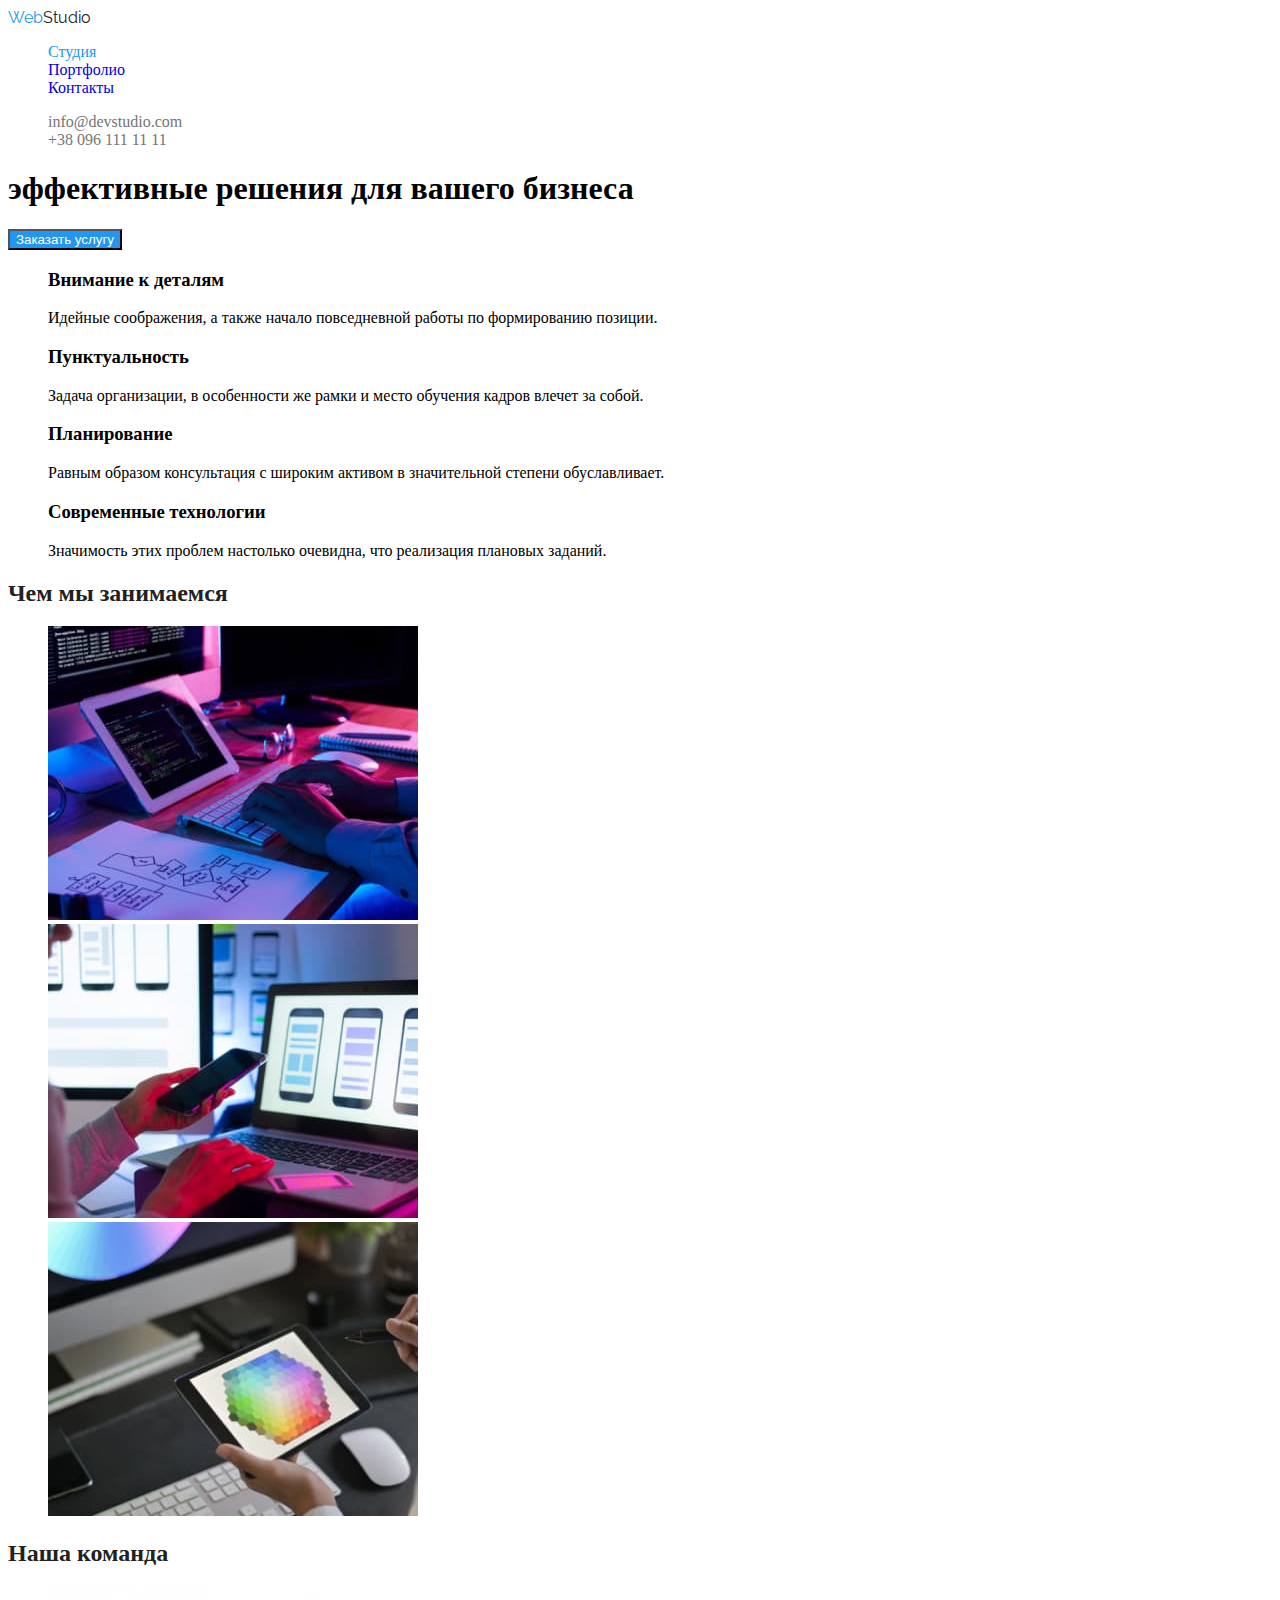
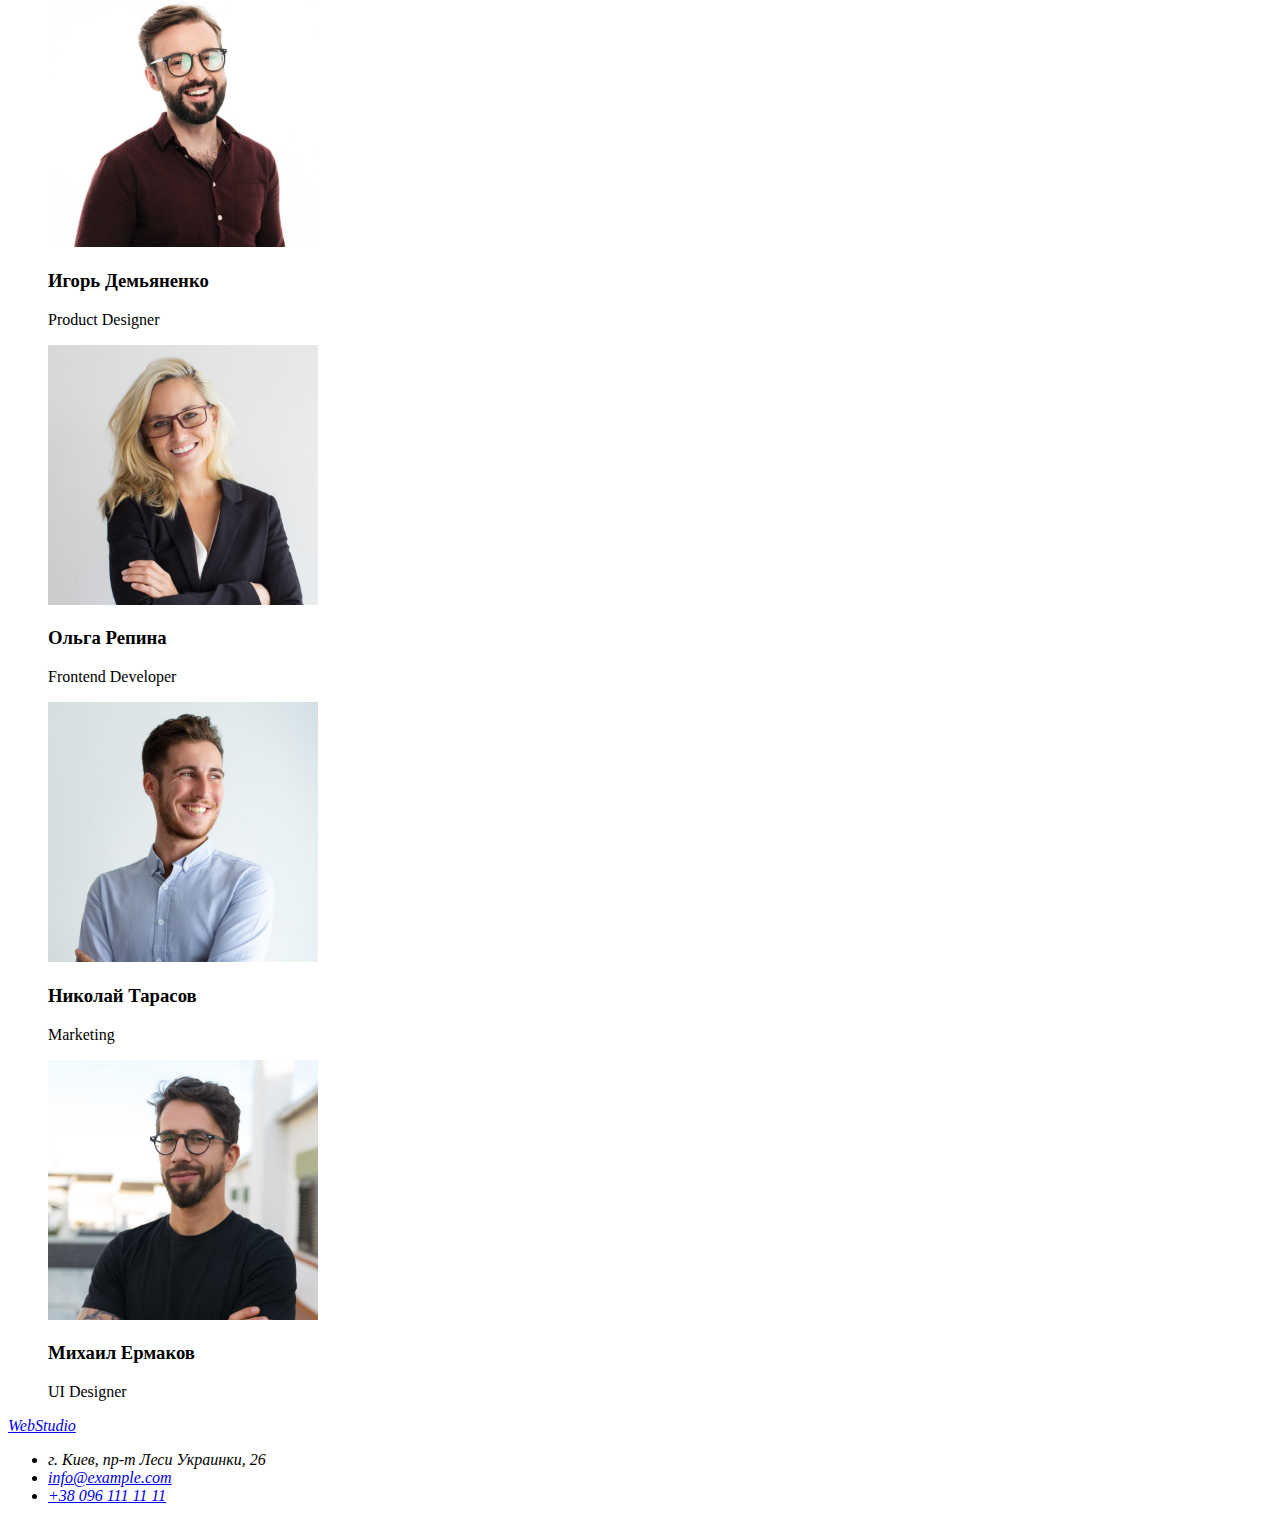
==== index.html @ d8d7676b "наполнение портфолио и css" ====
<!DOCTYPE html>
<html lang="ru">
    <head>
        <meta charset="UTF-8" />
        <meta http-equiv="X-UA-Compatible" content="IE=edge" />
        <meta name="viewport" content="width=device-width, initial-scale=1.0" />
        <title>Studio</title>
        <link rel="preconnect" href="https://fonts.googleapis.com" />
        <link rel="preconnect" href=https://fonts.gstatic.com" crossorigin>
        <link
            href="https://fonts.googleapis.com/css2?family=Raleway:wght@700&family=Roboto:wght@400;500;700;900&display=swap"
            rel="stylesheet"
        />
        <link rel="stylesheet" href="./css/styles.css" />
    </head>

    <body>
        <!-- Cltr+/(внизу возле Ю) -->
        <!-- Навигация -->
        <header class="page-header">
            <nav class="page-nav list">
                <a class="logo link" href="./index.html" lang="en"
                    >Web<span class="logo-studio link">Studio</span></a
                >
                <ul class="menu list">
                    <li class="menu-item">
                        <a class="menu-link link current" href="./index.html">Студия</a>
                    </li>
                    <li class="menu-item">
                        <a class="menu-link link" href="./portfolio.html">Портфолио</a>
                    </li>
                    <li class="menu-item">
                        <a class="menu-link link" href="./index.html">Контакты</a>
                    </li>
                </ul>
            </nav>

            <ul class="contact list">
                <li class="contact-item">
                    <a class="contact-link">info@devstudio.com</a>
                    <!-- href="meilto:info@devstudio.com" -->
                </li>
                <li>
                    <a class="contact-link">+38 096 111 11 11</a>
                    <!-- href="tel:+380961111111" -->
                </li>
            </ul>
        </header>

        <!-- Шапка сайта -->
        <main>
            <section class="description">
                <h1 class="description-title-header">эффективные решения для вашего бизнеса</h1>
                <button class="style-btm" type="button">Заказать услугу</button>
            </section>

            <!-- Особенности -->
            <section class="section">
                <h2 class="section-title-hidden">преимущества</h2>
                <ul class="visually list">
                    <li>
                        <h3 class="title">Внимание к деталям</h3>
                        <p>
                            Идейные соображения, а также начало повседневной работы по формированию
                            позиции.
                        </p>
                    </li>
                    <li>
                        <h3 class="title">Пунктуальность</h3>
                        <p>
                            Задача организации, в особенности же рамки и место обучения кадров
                            влечет за собой.
                        </p>
                    </li>
                    <li>
                        <h3 class="title">Планирование</h3>
                        <p>
                            Равным образом консультация с широким активом в значительной степени
                            обуславливает.
                        </p>
                    </li>
                    <li>
                        <h3 class="title">Современные технологии</h3>
                        <p>
                            Значимость этих проблем настолько очевидна, что реализация плановых
                            заданий.
                        </p>
                    </li>
                </ul>
            </section>
            <!-- Деятельность -->
            <section class="section">
                <h2 class="section-title">Чем мы занимаемся</h2>
                <ul class="activity list">
                    <li>
                        <img src="./images/job/box_1.jpg" alt="дело" width="370" height="294" />
                    </li>
                    <li>
                        <img src="./images/job/box_2.jpg" alt="дело" width="370" height="294" />
                    </li>
                    <li>
                        <img src="./images/job/box_3.jpg" alt="дело" width="370" height="294" />
                    </li>
                </ul>
            </section>
            <!-- Команда -->
            <section class="section">
                <h2 class="section-title">Наша команда</h2>
                <ul class="proficional list">
                    <li>
                        <img
                            src="./images/employees/1_Игорь_Демьяненко_Product_Designer.jpg"
                            alt="сотрудник"
                            width="270"
                            height="260"
                        />
                        <h3 class="title">Игорь Демьяненко</h3>
                        <p lang="en">Product Designer</p>
                    </li>
                    <li>
                        <img
                            src="./images/employees/2_Ольга_Репина_Frontend_Developer.jpg"
                            alt="сотрудник"
                            width="270"
                            height="260"
                        />
                        <h3 class="title">Ольга Репина</h3>
                        <p lang="en">Frontend Developer</p>
                    </li>
                    <li>
                        <img
                            src="./images/employees/3_Николай_Тарасов_Marketing.jpg"
                            alt="сотрудник"
                            width="270"
                            height="260"
                        />
                        <h3 class="title">Николай Тарасов</h3>
                        <p lang="en">Marketing</p>
                    </li>
                    <li>
                        <img
                            src="./images/employees/4_Михаил_Ермаков_UI_Designer.jpg"
                            alt="сотрудник"
                            width="270"
                            height="260"
                        />
                        <h3 class="title">Михаил Ермаков</h3>
                        <p lang="en">UI Designer</p>
                    </li>
                </ul>
            </section>
        </main>
        <!-- Адрес -->
        <footer>
            <address>
                <a href="/" lang="en">WebStudio</a>
                <ul>
                    <li>г. Киев, пр-т Леси Украинки, 26</li>
                    <li>
                        <a href="meilto:info@devstudio.com">info@example.com</a>
                    </li>
                    <li>
                        <a href="tel:+380961111111">+38 096 111 11 11</a>
                    </li>
                </ul>
            </address>
        </footer>
    </body>
</html>
---- css/styles.css ----
/* Cltr+/(внизу возле Ю) */

/* :root {
    --primary-font 
    --secondary-font
    --primary-text-color: #212121;
    --primary-text-color-theme-light
    --secondery-text-color-theme-dark
    --secondary-text-color-theme-dark */

:root {
    --primary-font: black;
    --primary-color: #757575;
    --basic-color: #212121;
    --accent-color: #2196f3;
    --primary-bg-color: #fff;
    --primary-button-color: #f5f4fA;
}

.body {
    font-family: 'Roboto', sans-serif;
    font-style: normal;
    font-size: 14px;
    line-height: 16px;
    line-height: 100%;
    vertical-align: top;
    letter-spacing: 2%;
    background-color: var(--primary-bg-color);
    color: var(--basic-color);
}

.list {
    list-style: none;
}

.link {
    text-decoration: none;
}

.logo {
    font-family: 'Raleway', sans-serif;
    color: var(--accent-color);
}

.logo-studio {
    font-family: 'Raleway', sans-serif;
    color: var(--basic-color);
}

.current {
    text-decoration: ;
    color: var(--accent-color);
}

.menu .menu-link:hover,
.menu .menu-link:focus {
    color: var(--accent-color);
}

.site-portfolio .menu-portfolio-link:hover,
.site-portfolio .menu-portfolio-link:focus {
    color: var(--accent-color);
}

.contact,
.portfolio-contact {
    color: var(--primary-color);
}
.contact .contact-link:hover,
.contact .contact-link:focus {
    color: var(--accent-color);
}
/* .description {
  margin-bottom: 20px;
} */
.description-title-header {
font-style: var(--primary-font)
font-size: 44px
line-height: 60px
line-height: 116%
align-items: center;
vertical-align: top
letter-spacing: 6%
color: var(--primary-bg-color)
}

.section-title {
    color: var(--basic-color);
}
/* Особенности */

.section-title-hidden {
    position: absolute;
    width: 1px;
    height: 1px;
    padding: 0;
    margin: -1px;
    overflow: hidden;
    clip: rect(0, 0, 0, 0);
    white-space: nowrap;
    border: 0;
}
.filter-button-hidden {
    position: absolute;
    width: 1px;
    height: 1px;
    padding: 0;
    margin: -1px;
    overflow: hidden;
    clip: rect(0, 0, 0, 0);
    white-space: nowrap;
    border: 0;
}
.style-btm {
    color: var(--primary-bg-color);
    background-color: var(--accent-color);
    /* font-size: 24px;
    padding: 5px 20px;
    display: inline-block;
    border: 4px solid;
    text-align: center; */
}
.filter-button {
    text-decoration: ;
    background-color: var(--primary-button-color);
}
.style-button .filter-button:hover,
.style-button .filter-button:focus {
    background-color:  var(--accent-color);
}

.visually-list .title {
    color: var(--basic-color);
}
.visually-list .link {
    color: var(--primary-color);
}
/* Деятельность */
/* .activity-list .title {
    color: var(--title-text-color);
} */
.proficional-list .title {
    color: var(--basic-color);
}
.proficional-list .link {
    color: var(--primary-color);
}

/* section filter */
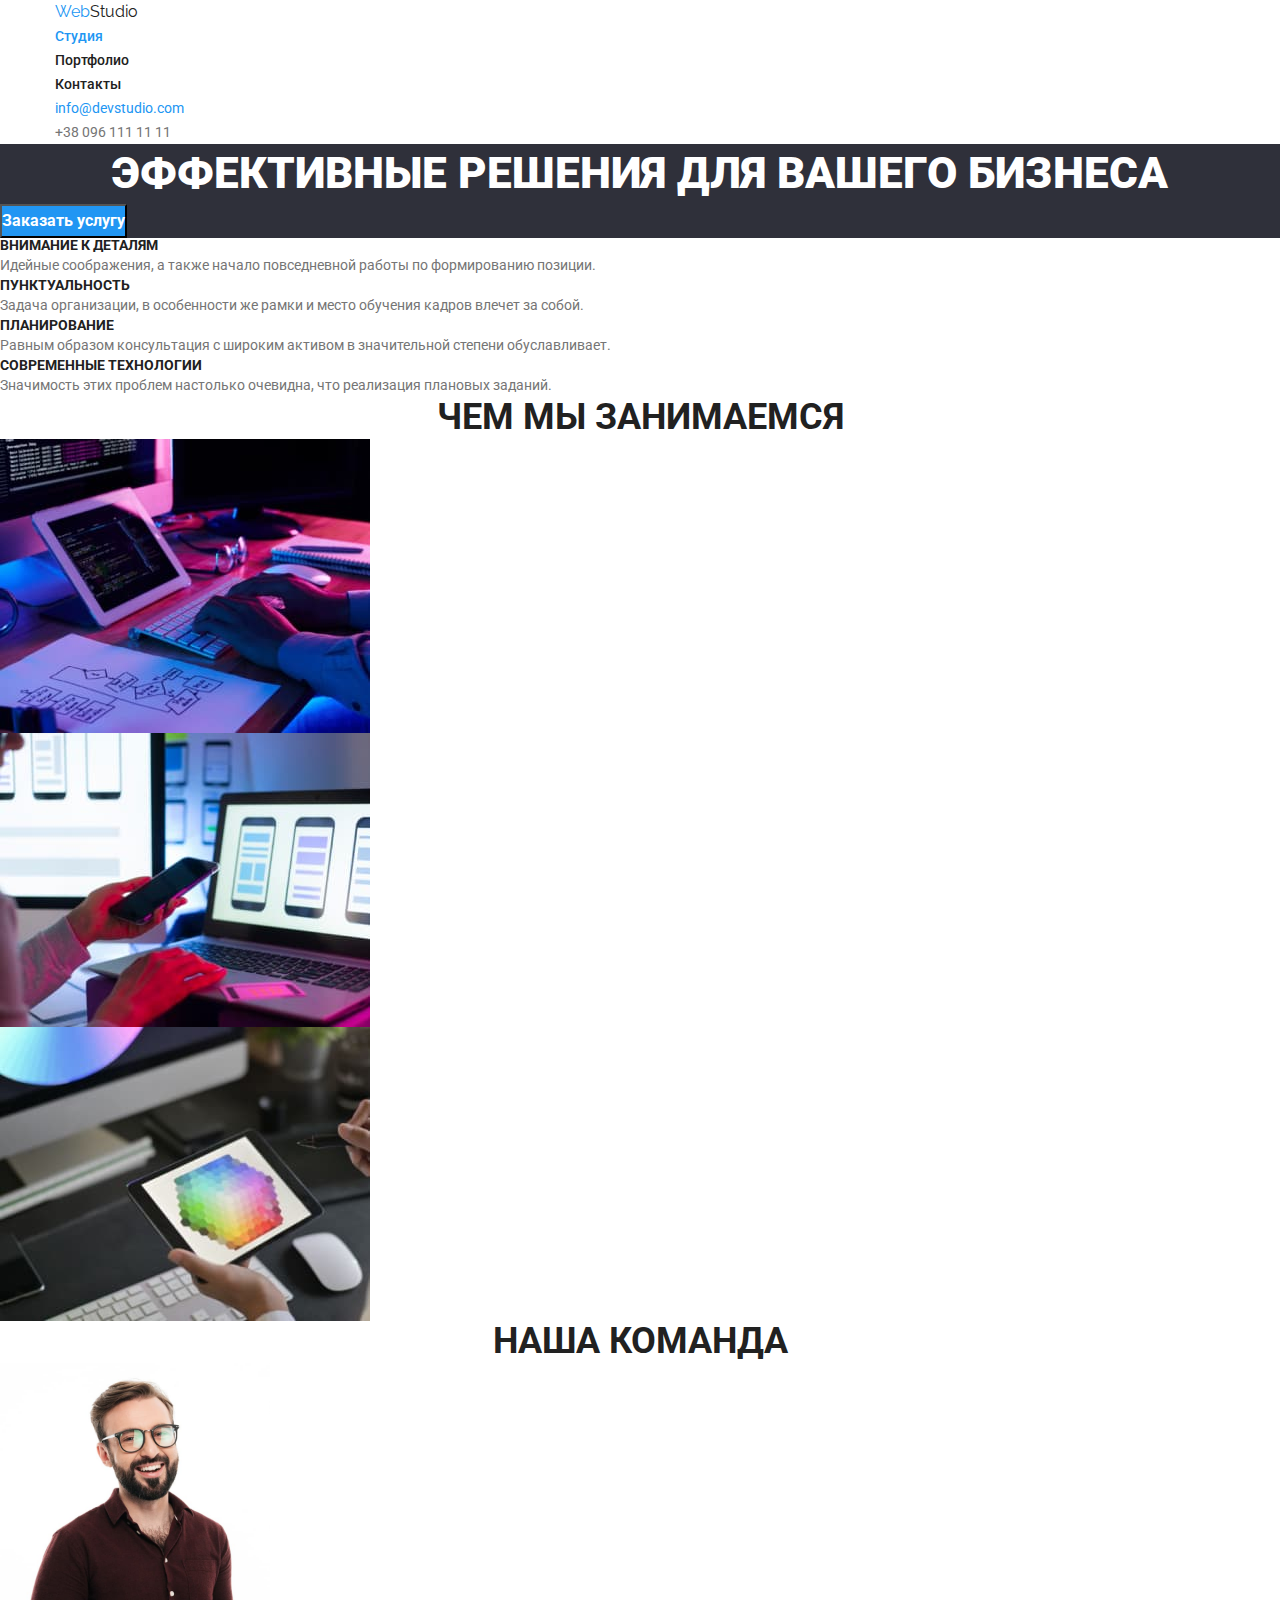
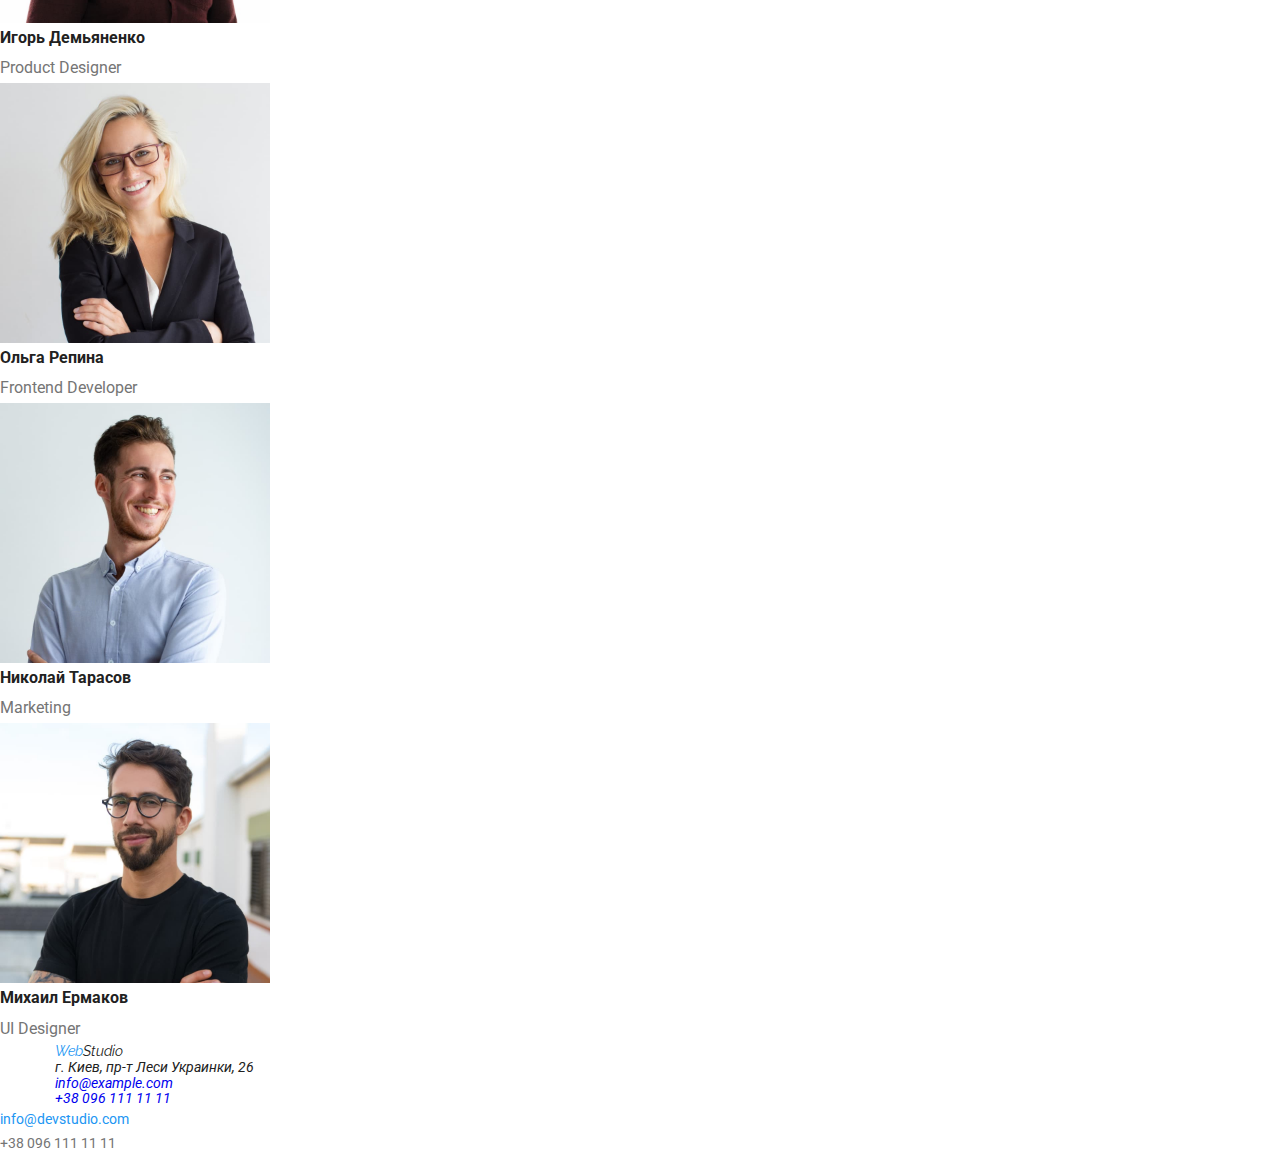
==== commit 26dd06f8: "Css, reset, прописан код" ====
--- a/index.html
+++ b/index.html
@@ -11,6 +11,7 @@
             href="https://fonts.googleapis.com/css2?family=Raleway:wght@700&family=Roboto:wght@400;500;700;900&display=swap"
             rel="stylesheet"
         />
+         <link rel="stylesheet" href="./css/recet.css" />
         <link rel="stylesheet" href="./css/styles.css" />
     </head>
 
@@ -18,7 +19,8 @@
         <!-- Cltr+/(внизу возле Ю) -->
         <!-- Навигация -->
         <header class="page-header">
-            <nav class="page-nav list">
+            <div class="container">
+            <nav class="page-nav">
                 <a class="logo link" href="./index.html" lang="en"
                     >Web<span class="logo-studio link">Studio</span></a
                 >
@@ -36,76 +38,79 @@
             </nav>
 
             <ul class="contact list">
-                <li class="contact-item">
-                    <a class="contact-link">info@devstudio.com</a>
+                <li class="contact-item link">
+                    <a class="contact-emeil-link current" href="meilto:info@devstudio.com">info@devstudio.com</a>
                     <!-- href="meilto:info@devstudio.com" -->
-                </li>
-                <li>
-                    <a class="contact-link">+38 096 111 11 11</a>
+                </li class="contact-phone link">
+                    <a class="contact-phone-nomber-link link">+38 096 111 11 11</a>
                     <!-- href="tel:+380961111111" -->
                 </li>
-            </ul>
+            </ul> 
+            </div>
         </header>
 
-        <!-- Шапка сайта -->
         <main>
-            <section class="description">
-                <h1 class="description-title-header">эффективные решения для вашего бизнеса</h1>
-                <button class="style-btm" type="button">Заказать услугу</button>
+            <!-- Шапка сайта -->
+
+             <section class="hero">
+                    <h1 class="hero-title">эффективные решения для вашего бизнеса</h1>
+                    <button class="btm" type="button">Заказать услугу</button>
             </section>
 
             <!-- Особенности -->
-            <section class="section">
-                <h2 class="section-title-hidden">преимущества</h2>
+            <section class="visually">
+                <h2 class="visually-hidden">преимущества</h2>
                 <ul class="visually list">
                     <li>
-                        <h3 class="title">Внимание к деталям</h3>
-                        <p>
+                        <h3 class="main-title">Внимание к деталям</h3>
+                        <p class="suptitle">
                             Идейные соображения, а также начало повседневной работы по формированию
                             позиции.
                         </p>
                     </li>
                     <li>
-                        <h3 class="title">Пунктуальность</h3>
-                        <p>
+                        <h3 class="main-title">Пунктуальность</h3>
+                        <p class="suptitle">
                             Задача организации, в особенности же рамки и место обучения кадров
                             влечет за собой.
                         </p>
                     </li>
                     <li>
-                        <h3 class="title">Планирование</h3>
-                        <p>
+                        <h3 class="main-title">Планирование</h3>
+                        <p class="suptitle">
                             Равным образом консультация с широким активом в значительной степени
                             обуславливает.
                         </p>
                     </li>
                     <li>
-                        <h3 class="title">Современные технологии</h3>
-                        <p>
+                        <h3 class="main-title">Современные технологии</h3>
+                        <p class="suptitle">
                             Значимость этих проблем настолько очевидна, что реализация плановых
                             заданий.
                         </p>
                     </li>
-                </ul>
+                </ul>  
             </section>
+
             <!-- Деятельность -->
-            <section class="section">
-                <h2 class="section-title">Чем мы занимаемся</h2>
+            <section class="activity">
+                <h2 class="activity-title">Чем мы занимаемся</h2>
                 <ul class="activity list">
                     <li>
-                        <img src="./images/job/box_1.jpg" alt="дело" width="370" height="294" />
+                        <img class="activity-team" src="./images/job/box_1.jpg" alt="дело" width="370" height="294" />
                     </li>
                     <li>
-                        <img src="./images/job/box_2.jpg" alt="дело" width="370" height="294" />
+                        <img class="activity-team" src="./images/job/box_2.jpg" alt="дело" width="370" height="294" />
                     </li>
                     <li>
-                        <img src="./images/job/box_3.jpg" alt="дело" width="370" height="294" />
+                        <img class="activity-team" src="./images/job/box_3.jpg" alt="дело" width="370" height="294" />
                     </li>
                 </ul>
             </section>
+
             <!-- Команда -->
-            <section class="section">
-                <h2 class="section-title">Наша команда</h2>
+            <section class="proficional">
+                <h2 class="proficional-title">Наша команда</h2>
                 <ul class="proficional list">
                     <li>
                         <img
@@ -114,8 +119,8 @@
                             width="270"
                             height="260"
                         />
-                        <h3 class="title">Игорь Демьяненко</h3>
-                        <p lang="en">Product Designer</p>
+                        <h3 class="prof-title">Игорь Демьяненко</h3>
+                        <p class="proficional-team" lang="en">Product Designer</p>
                     </li>
                     <li>
                         <img
@@ -124,18 +129,18 @@
                             width="270"
                             height="260"
                         />
-                        <h3 class="title">Ольга Репина</h3>
-                        <p lang="en">Frontend Developer</p>
+                        <h3 class="prof-title">Ольга Репина</h3>
+                        <p class="proficional-team" lang="en">Frontend Developer</p>
                     </li>
                     <li>
-                        <img
+                        <img 
                             src="./images/employees/3_Николай_Тарасов_Marketing.jpg"
                             alt="сотрудник"
                             width="270"
                             height="260"
                         />
-                        <h3 class="title">Николай Тарасов</h3>
-                        <p lang="en">Marketing</p>
+                        <h3 class="prof-title">Николай Тарасов</h3>
+                        <p class="proficional-team" lang="en">Marketing</p>
                     </li>
                     <li>
                         <img
@@ -144,26 +149,40 @@
                             width="270"
                             height="260"
                         />
-                        <h3 class="title">Михаил Ермаков</h3>
-                        <p lang="en">UI Designer</p>
+                        <h3 class="prof-title">Михаил Ермаков</h3>
+                        <p class="proficional-team" lang="en">UI Designer</p>
                     </li>
                 </ul>
             </section>
+            </div>
         </main>
         <!-- Адрес -->
         <footer>
-            <address>
-                <a href="/" lang="en">WebStudio</a>
+            <div class="container">
+            <address class="under">
+                <a class="logo link" href="./index.html" lang="en"
+                    >Web<span class="logo-studio link">Studio</span></a>
                 <ul>
-                    <li>г. Киев, пр-т Леси Украинки, 26</li>
+                    <li class="under">г. Киев, пр-т Леси Украинки, 26</li>
                     <li>
-                        <a href="meilto:info@devstudio.com">info@example.com</a>
+                        <a class="under-site" href="meilto:info@devstudio.com">info@example.com</a>
                     </li>
                     <li>
-                        <a href="tel:+380961111111">+38 096 111 11 11</a>
+                        <a class="under-site"href="tel:+380961111111">+38 096 111 11 11</a>
                     </li>
                 </ul>
             </address>
+            </div>
         </footer>
     </body>
 </html>
+
+<ul class="contact list">
+                <li class="contact-item link">
+                    <a class="contact-emeil-link current" href="meilto:info@devstudio.com">info@devstudio.com</a>
+                    <!-- href="meilto:info@devstudio.com" -->
+                </li class="contact-phone link">
+                    <a class="contact-phone-nomber-link link">+38 096 111 11 11</a>
+                    <!-- href="tel:+380961111111" -->
+                </li>
+            </ul> --- a/css/recet.css
+++ b/css/recet.css
@@ -0,0 +1,71 @@
+/*
+  1. Use a more-intuitive box-sizing model.
+*/
+*,
+*::before,
+*::after {
+    box-sizing: border-box;
+    margin: 0;
+    padding: 0;
+}
+
+/*
+  3. Allow percentage-based heights in the application
+*/
+html,
+body {
+    height: 100%;
+}
+/*
+  Typographic tweaks!
+  4. Add accessible line-height
+  5. Improve text rendering
+*/
+body {
+    line-height: 1.5;
+    -webkit-font-smoothing: antialiased;
+}
+/*
+  6. Improve media defaults
+*/
+img,
+picture,
+video,
+canvas,
+svg {
+    display: block;
+    max-width: 100%;
+}
+/*
+  7. Remove built-in form typography styles
+*/
+input,
+button,
+textarea {
+    font: inherit;
+}
+/*
+  8. Avoid text overflows
+*/
+p,
+h1,
+h2,
+h3,
+h4,
+h5,
+h6 {
+    overflow-wrap: break-word;
+}
+/*
+  9. Create a root stacking context
+*/
+/* #root,
+#__next {
+    isolation: isolate;
+} */
+a {
+    text-decoration: none;
+}
+ul {
+    list-style: none;
+}
--- a/css/styles.css
+++ b/css/styles.css
@@ -1,32 +1,14 @@
-/* Cltr+/(внизу возле Ю) */
-
-/* :root {
-    --primary-font 
-    --secondary-font
-    --primary-text-color: #212121;
-    --primary-text-color-theme-light
-    --secondery-text-color-theme-dark
-    --secondary-text-color-theme-dark */
-
 :root {
-    --primary-font: black;
+    --primary-font: 'Roboto', sans-serif;
+    --secondary-font: 'Raleway', sans-serif;
+    --basic-color: #212121;
     --primary-color: #757575;
-    --basic-color: #212121;
+    --font: black;
+    --primary-theme-dark: #2f303a;
+    --primary-theme-light: #e5e5e5;
     --accent-color: #2196f3;
     --primary-bg-color: #fff;
-    --primary-button-color: #f5f4fA;
-}
-
-.body {
-    font-family: 'Roboto', sans-serif;
-    font-style: normal;
-    font-size: 14px;
-    line-height: 16px;
-    line-height: 100%;
-    vertical-align: top;
-    letter-spacing: 2%;
-    background-color: var(--primary-bg-color);
-    color: var(--basic-color);
+    --primary-button-color: #f5f4fa;
 }
 
 .list {
@@ -37,59 +19,128 @@
     text-decoration: none;
 }
 
+.body {
+    font-family: var(--primary-font);
+    font-style: normal;
+    font-size: 14px;
+    line-height: 1.14;
+    text-align: center;
+    letter-spacing: 2%;
+    background-color: var(--primary-bg-color);
+    color: var(--basic-color);
+}
+
+/* Навигация */
+
+.container {
+    width: 1200px;
+    padding: 0 15px;
+    margin: 0 auto;
+    border: 1px solid none;
+}
+
 .logo {
-    font-family: 'Raleway', sans-serif;
+    font-family: var(--secondary-font);
     color: var(--accent-color);
 }
 
 .logo-studio {
-    font-family: 'Raleway', sans-serif;
-    color: var(--basic-color);
+    font-family: var(--secondary-font);
+    color: var(--basic-color);
+}
+
+.menu-link,
+.menu-portfolio-link {
+    font-family: var(--primary-font);
+    font-style: Medium;
+    font-weight: 500;
+    font-size: 14px;
+    line-height: 1.14;
+    letter-spacing: 2%;
+    color: var(--basic-color);
+}
+
+.menu-link:hover,
+.menu-portfolio-link:hover,
+.menu-link:focus,
+.menu-portfolio-link:focus {
+    color: var(--accent-color);
+}
+
+.contact-emeil-link,
+.portfolio-contact {
+    font-family: var(--primary-font);
+    font-weight: 122px;
+    font-size: 14px;
+    line-height: 1.14;
+    letter-spacing: 2%;
+    color: var(--primary-color);
+}
+
+.contact-phone-nomber-link,
+.portfolio-contact {
+    font-family: var(--primary-font);
+    font-weight: 122px;
+    font-size: 14px;
+    line-height: 1.14;
+    letter-spacing: 2%;
+    color: var(--primary-color);
+}
+
+.contact-emeil-link:hover,
+.contact-emeil-link:focus {
+    color: var(--accent-color);
+}
+
+.contact-phone-nomber-link:hover,
+.contact-phone-nomber-link:focus {
+    color: var(--accent-color);
 }
 
 .current {
-    text-decoration: ;
-    color: var(--accent-color);
-}
-
-.menu .menu-link:hover,
-.menu .menu-link:focus {
-    color: var(--accent-color);
-}
-
-.site-portfolio .menu-portfolio-link:hover,
-.site-portfolio .menu-portfolio-link:focus {
-    color: var(--accent-color);
-}
-
-.contact,
-.portfolio-contact {
-    color: var(--primary-color);
-}
-.contact .contact-link:hover,
-.contact .contact-link:focus {
-    color: var(--accent-color);
-}
-/* .description {
-  margin-bottom: 20px;
-} */
-.description-title-header {
-font-style: var(--primary-font)
-font-size: 44px
-line-height: 60px
-line-height: 116%
-align-items: center;
-vertical-align: top
-letter-spacing: 6%
-color: var(--primary-bg-color)
-}
-
-.section-title {
-    color: var(--basic-color);
-}
+    text-decoration: none;
+    color: var(--accent-color);
+}
+
+/* Шапка сайта */
+
+.suptitle-theme-dark {
+    color: var(--primary-theme-dark);
+}
+.suptitle-theme-light {
+    color: var(--primary-theme-light);
+}
+
+.hero {
+    background-color: var(--primary-theme-dark);
+}
+
+.hero-title {
+    font-family: var(--primary-font);
+    font-weight: 900;
+    font-size: 44px;
+    line-height: 1.36;
+    text-align: center;
+    letter-spacing: 6%;
+    text-transform: uppercase;
+    color: var(--primary-bg-color);
+}
+
+.btm {
+    font-family: var(--primary-font);
+    font-weight: 700;
+    font-size: 16px;
+    line-height: 1.88;
+    display: flex;
+    text-align: center;
+    letter-spacing: 6%;
+    background-color: var(--accent-color);
+    color: var(--primary-bg-color);
+}
+
 /* Особенности */
 
-.section-title-hidden {
+.visually-hidden {
     position: absolute;
     width: 1px;
     height: 1px;
@@ -100,7 +151,69 @@
     white-space: nowrap;
     border: 0;
 }
-.filter-button-hidden {
+
+.main-title {
+    font-family: var(--primary-font);
+    font-style: Bold;
+    font-size: 14px;
+    line-height: 1.14;
+    letter-spacing: 3%;
+    text-transform: uppercase;
+    color: var(--basic-color);
+}
+
+.suptitle {
+    font-family: var(--primary-font);
+    font-style: 'Regular';
+    font-size: 14px;
+    line-height: 1.71;
+    letter-spacing: 3%;
+    color: var(--primary-color);
+}
+
+/* Деятельность */
+/* Команда */
+
+.activity-title,
+.proficional-title {
+    font-family: var(--primary-font);
+    font-style: bold;
+    font-size: 36px;
+    line-height: 1.16;
+    letter-spacing: 3%;
+    text-align: center;
+    text-transform: uppercase;
+    color: var(--basic-color);
+}
+
+.prof-title {
+    font-family: var(--primary-font);
+    font-style: bold;
+    font-size: 16px;
+    line-height: 1.88;
+    letter-spacing: 3%;
+    color: var(--basic-color);
+}
+
+.proficional-team {
+    font-family: var(--primary-font);
+    font-style: 'Regular';
+    font-size: 16px;
+    line-height: 1.88;
+    letter-spacing: 3%;
+    color: var(--primary-color);    
+}
+
+.container-middle {
+    background-color: ;
+}
+
+.filter-button {
+    background-color: var(--primary-button-color);
+
+}
+.button-hidden {
+    font-family: var(--primary-font);
     position: absolute;
     width: 1px;
     height: 1px;
@@ -111,39 +224,43 @@
     white-space: nowrap;
     border: 0;
 }
-.style-btm {
-    color: var(--primary-bg-color);
+.modal-btm {
+    font-family: var(--primary-font);
+    font-size: 16px;
+    line-height: 26px;
+    line-height: 139%;
+    align-items: center;
+    vertical-align: Top;
+    letter-spacing: 3%;
+    effect style: shadow-middle;
+    effect: drop-shadow;
+    radius: 2px;
+    offset: 0px, 2px;
+    border: none;
+    color: rgba(0, 0, 0, 0.12);
+}
+
+.modal-btn:hover,
+.modal-btn:focus {
     background-color: var(--accent-color);
-    /* font-size: 24px;
-    padding: 5px 20px;
-    display: inline-block;
-    border: 4px solid;
-    text-align: center; */
-}
-.filter-button {
-    text-decoration: ;
-    background-color: var(--primary-button-color);
-}
-.style-button .filter-button:hover,
-.style-button .filter-button:focus {
-    background-color:  var(--accent-color);
-}
-
-.visually-list .title {
-    color: var(--basic-color);
-}
-.visually-list .link {
-    color: var(--primary-color);
-}
-/* Деятельность */
-/* .activity-list .title {
-    color: var(--title-text-color);
-} */
-.proficional-list .title {
-    color: var(--basic-color);
-}
-.proficional-list .link {
-    color: var(--primary-color);
-}
-
-/* section filter */
+}
+
+.footer {
+    font-family: var(--primary-font);
+    font-style: normal;
+    font-size: 14px;
+    line-height: 1.14;
+    letter-spacing: 2%;
+    background-color: var(--primary-font);
+    color: var(--basic-color);
+}
+.under {
+    font-family: var(--primary-font);
+    font-style: 'Regular';
+    font-size: 14px;
+    line-height: 1.14;
+    letter-spacing: 2%;
+    background-color: var(--primary-font);
+    color: var(--basic-color);
+}
+
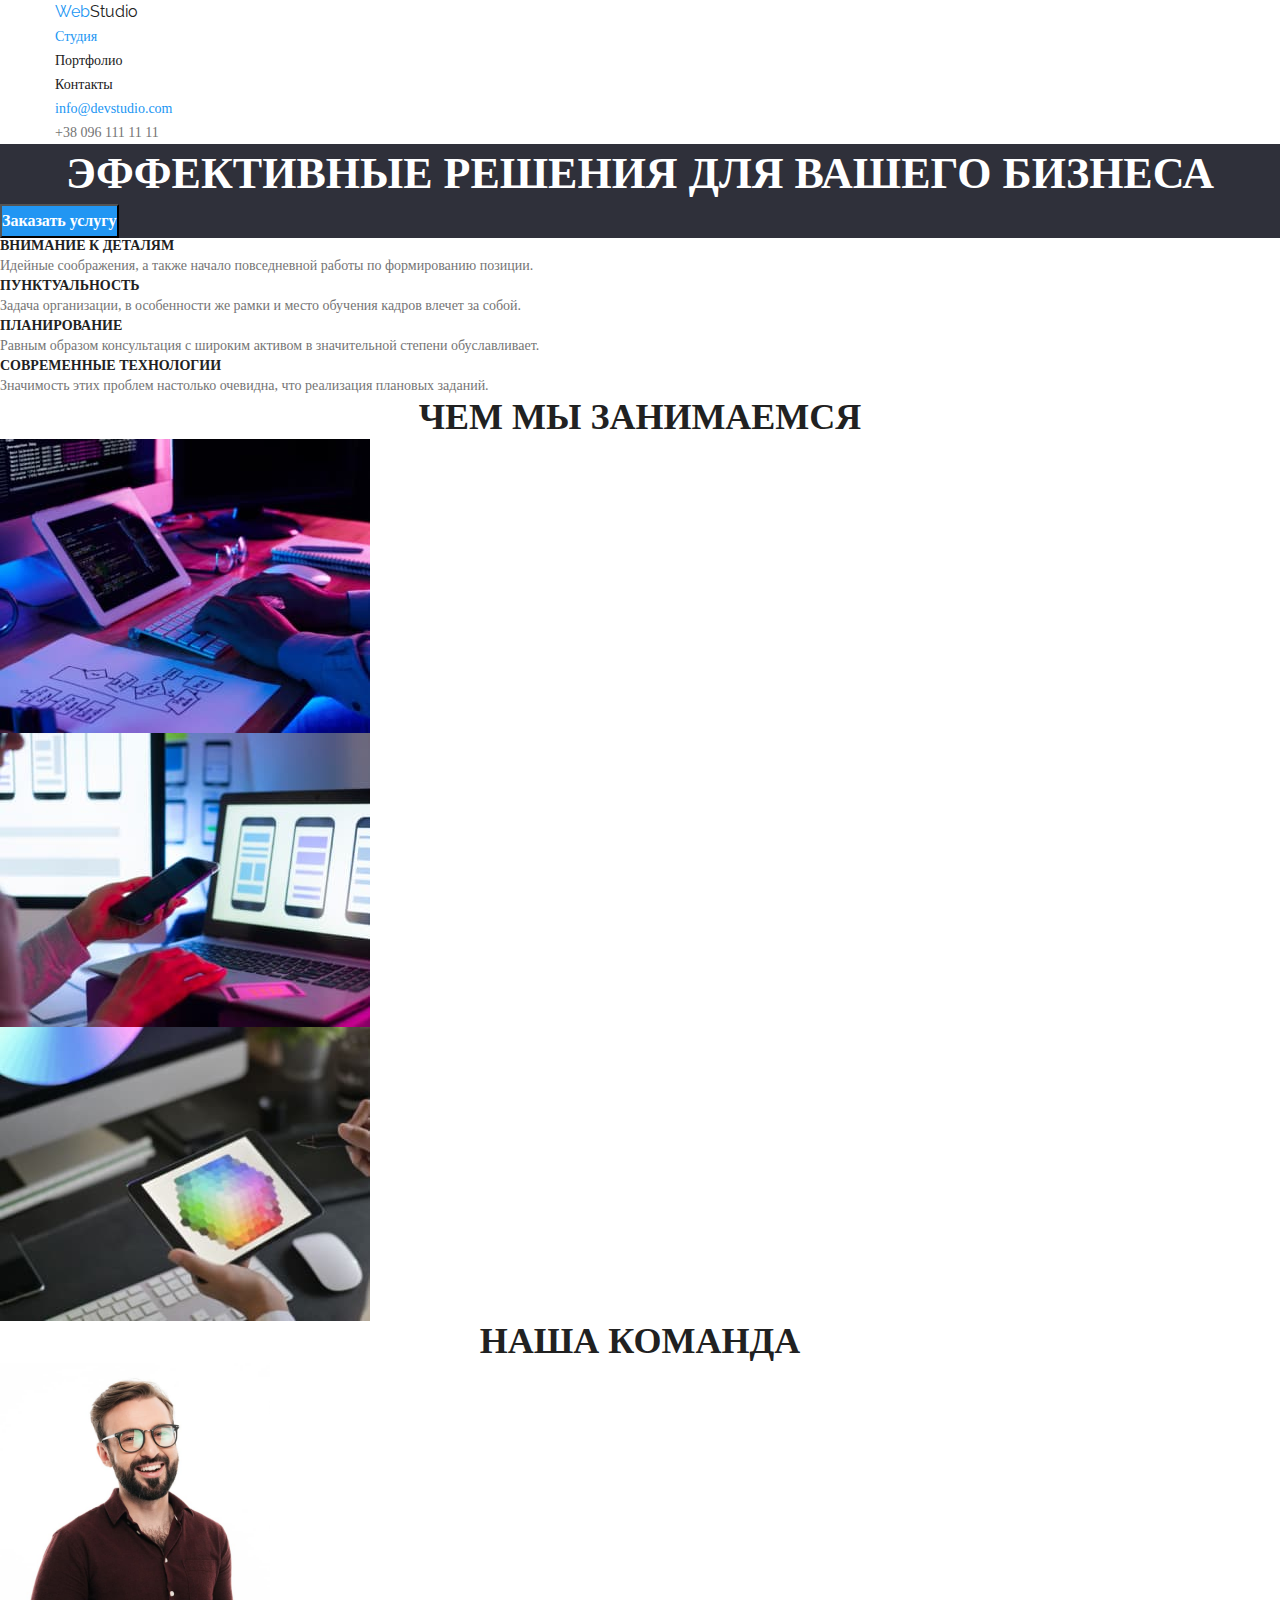
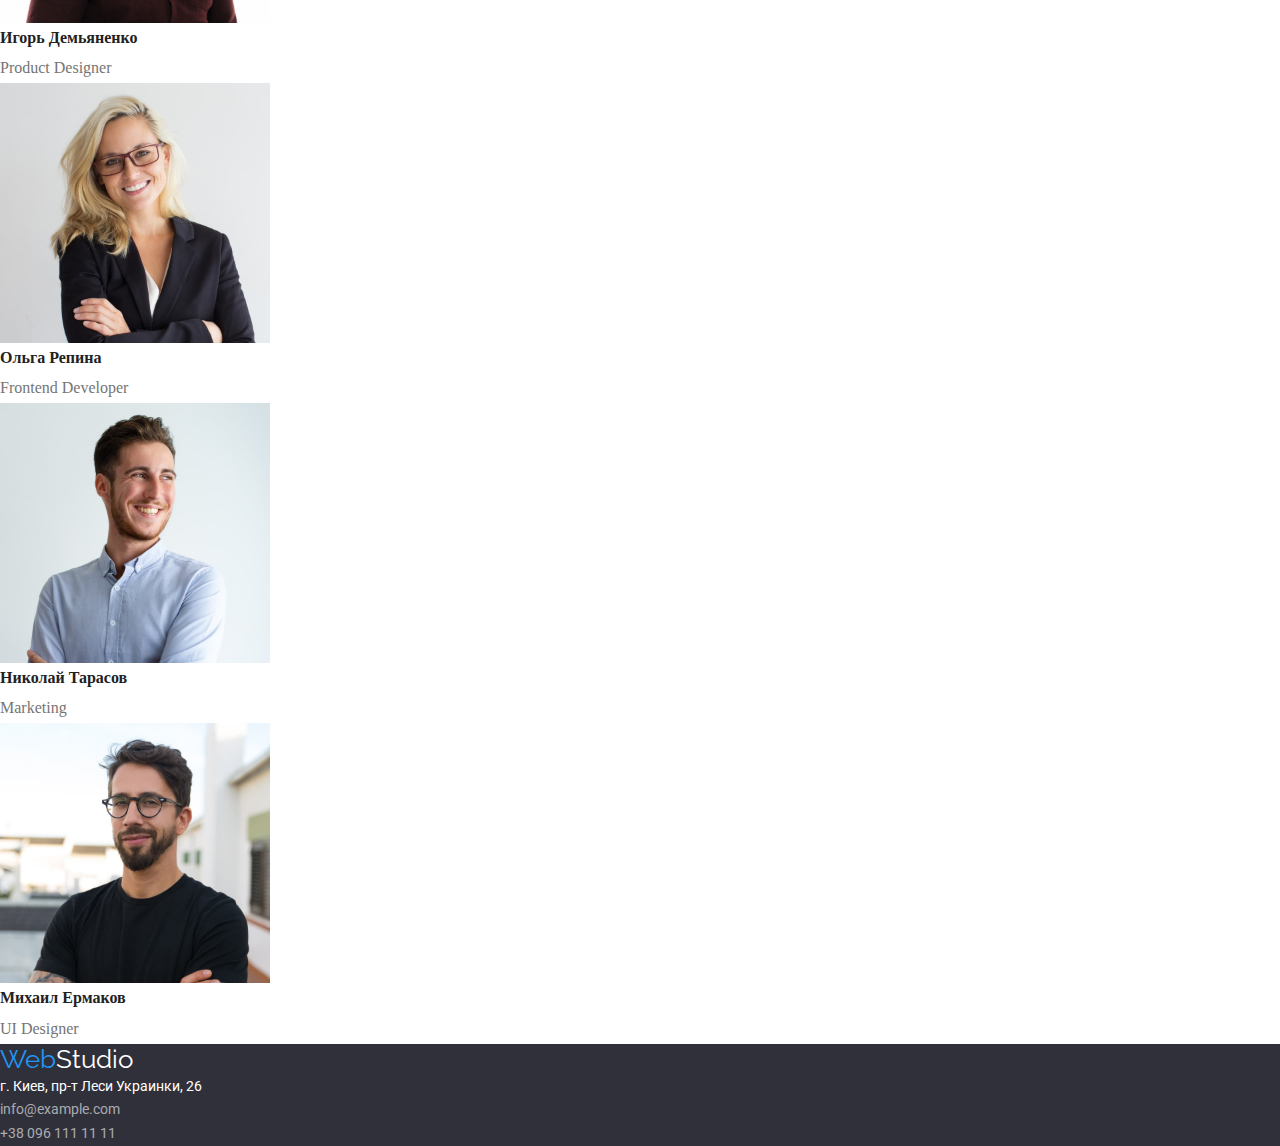
==== commit e6a91dde: "Footer, описание css" ====
--- a/index.html
+++ b/index.html
@@ -158,31 +158,23 @@
         </main>
         <!-- Адрес -->
         <footer>
-            <div class="container">
-            <address class="under">
-                <a class="logo link" href="./index.html" lang="en"
-                    >Web<span class="logo-studio link">Studio</span></a>
-                <ul>
-                    <li class="under">г. Киев, пр-т Леси Украинки, 26</li>
-                    <li>
-                        <a class="under-site" href="meilto:info@devstudio.com">info@example.com</a>
+            <address class="under list">
+                <a class="logo-foot link" href="./index.html" lang="en"
+                    >Web<span class="logo-studio-foot link">Studio</span></a>
+                <ul class="under-item">
+                    <li class="under-address">
+                    <a >г. Киев, пр-т Леси Украинки, 26</a>
+                    <!-- href="https://www.google.com/maps/place/бул.+Леси+Украинки,+26,+Киев,+02000/"
+              target="_blank" rel="noopener nofollow" -->
                     </li>
-                    <li>
-                        <a class="under-site"href="tel:+380961111111">+38 096 111 11 11</a>
+                    <li class="under-contact">
+                        <a class="under-emeil">info@example.com</a>
+                    </li>
+                    <li class="under-contact">
+                        <a class="under-phone-nomber">+38 096 111 11 11</a>
                     </li>
                 </ul>
             </address>
-            </div>
         </footer>
     </body>
 </html>
-
-<ul class="contact list">
-                <li class="contact-item link">
-                    <a class="contact-emeil-link current" href="meilto:info@devstudio.com">info@devstudio.com</a>
-                    <!-- href="meilto:info@devstudio.com" -->
-                </li class="contact-phone link">
-                    <a class="contact-phone-nomber-link link">+38 096 111 11 11</a>
-                    <!-- href="tel:+380961111111" -->
-                </li>
-            </ul> --- a/css/styles.css
+++ b/css/styles.css
@@ -24,7 +24,6 @@
     font-style: normal;
     font-size: 14px;
     line-height: 1.14;
-    text-align: center;
     letter-spacing: 2%;
     background-color: var(--primary-bg-color);
     color: var(--basic-color);
@@ -51,7 +50,6 @@
 
 .menu-link,
 .menu-portfolio-link {
-    font-family: var(--primary-font);
     font-style: Medium;
     font-weight: 500;
     font-size: 14px;
@@ -69,7 +67,6 @@
 
 .contact-emeil-link,
 .portfolio-contact {
-    font-family: var(--primary-font);
     font-weight: 122px;
     font-size: 14px;
     line-height: 1.14;
@@ -79,7 +76,6 @@
 
 .contact-phone-nomber-link,
 .portfolio-contact {
-    font-family: var(--primary-font);
     font-weight: 122px;
     font-size: 14px;
     line-height: 1.14;
@@ -104,19 +100,11 @@
 
 /* Шапка сайта */
 
-.suptitle-theme-dark {
-    color: var(--primary-theme-dark);
-}
-.suptitle-theme-light {
-    color: var(--primary-theme-light);
-}
-
 .hero {
     background-color: var(--primary-theme-dark);
 }
 
 .hero-title {
-    font-family: var(--primary-font);
     font-weight: 900;
     font-size: 44px;
     line-height: 1.36;
@@ -127,7 +115,6 @@
 }
 
 .btm {
-    font-family: var(--primary-font);
     font-weight: 700;
     font-size: 16px;
     line-height: 1.88;
@@ -153,7 +140,6 @@
 }
 
 .main-title {
-    font-family: var(--primary-font);
     font-style: Bold;
     font-size: 14px;
     line-height: 1.14;
@@ -163,7 +149,6 @@
 }
 
 .suptitle {
-    font-family: var(--primary-font);
     font-style: 'Regular';
     font-size: 14px;
     line-height: 1.71;
@@ -176,7 +161,6 @@
 
 .activity-title,
 .proficional-title {
-    font-family: var(--primary-font);
     font-style: bold;
     font-size: 36px;
     line-height: 1.16;
@@ -187,7 +171,6 @@
 }
 
 .prof-title {
-    font-family: var(--primary-font);
     font-style: bold;
     font-size: 16px;
     line-height: 1.88;
@@ -196,7 +179,6 @@
 }
 
 .proficional-team {
-    font-family: var(--primary-font);
     font-style: 'Regular';
     font-size: 16px;
     line-height: 1.88;
@@ -208,12 +190,11 @@
     background-color: ;
 }
 
-.filter-button {
-    background-color: var(--primary-button-color);
+.filter {
+    background-color: var(--primary-theme-light);
 
 }
 .button-hidden {
-    font-family: var(--primary-font);
     position: absolute;
     width: 1px;
     height: 1px;
@@ -225,7 +206,6 @@
     border: 0;
 }
 .modal-btm {
-    font-family: var(--primary-font);
     font-size: 16px;
     line-height: 26px;
     line-height: 139%;
@@ -245,22 +225,52 @@
     background-color: var(--accent-color);
 }
 
-.footer {
+/* Футер */
+
+.under {    
     font-family: var(--primary-font);
     font-style: normal;
-    font-size: 14px;
-    line-height: 1.14;
-    letter-spacing: 2%;
-    background-color: var(--primary-font);
-    color: var(--basic-color);
-}
-.under {
-    font-family: var(--primary-font);
+    font-size: 26px;
+    line-height: 1.19;
+    letter-spacing: 2%;
+    background-color: var(--primary-theme-dark)
+}
+
+.logo-foot {
+font-family: var(--secondary-font);
+color: var(--accent-color);
+}
+
+.logo-studio-foot {
+font-family: var(--secondary-font);
+color: var(--primary-bg-color);
+}
+
+.under-address {
     font-style: 'Regular';
     font-size: 14px;
-    line-height: 1.14;
-    letter-spacing: 2%;
-    background-color: var(--primary-font);
-    color: var(--basic-color);
-}
-
+    line-height: 1.71;
+    letter-spacing: 3%;
+    color: var(--primary-bg-color);
+}
+
+.under-contact {
+    font-size: 14px;
+    line-height: 1.71;
+    letter-spacing: 3%;
+    color: rgba(255, 255, 255, 0.6);
+;
+}
+
+/* .element {
+  margin-right: auto;
+  margin-left: auto;
+  border-top: 1px solid #eee;
+  border-bottom: 1px solid #eee;
+}
+
+// With logical properties
+.element {
+  margin-inline: auto;
+  border-block: 1px solid #eee;
+} */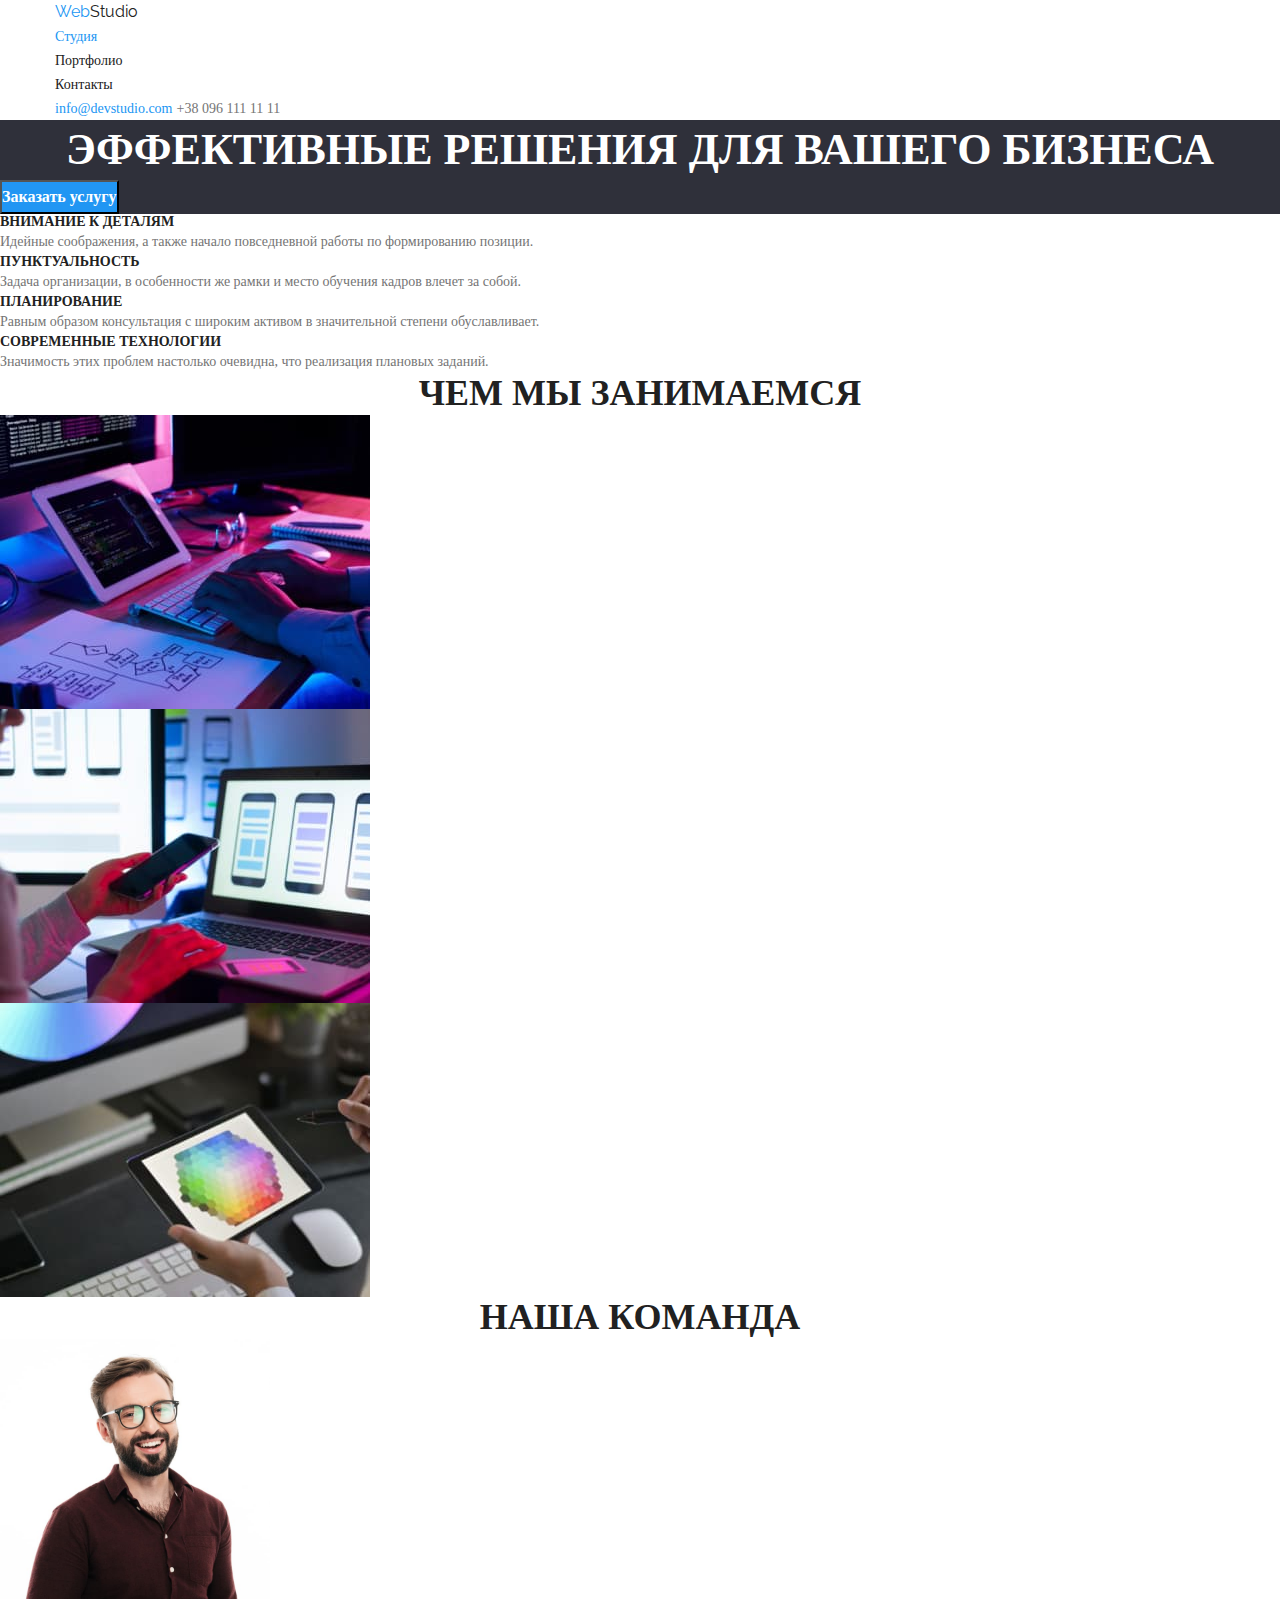
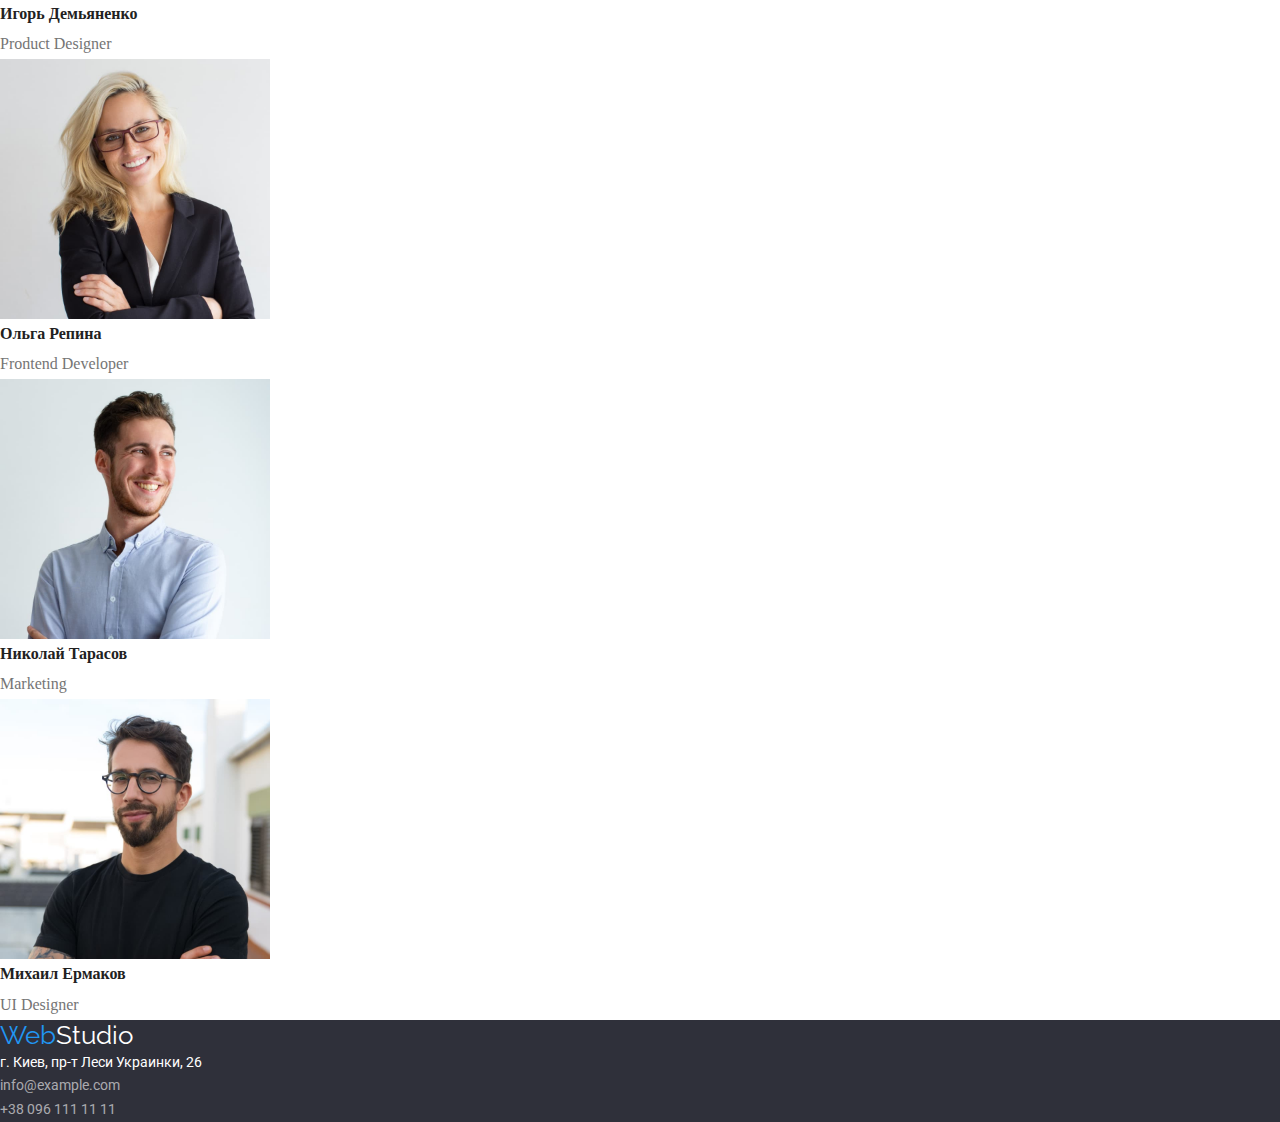
==== commit 28e801d2: "проверка и исправления html" ====
--- a/index.html
+++ b/index.html
@@ -16,14 +16,13 @@
     </head>
 
     <body>
-        <!-- Cltr+/(внизу возле Ю) -->
         <!-- Навигация -->
         <header class="page-header">
             <div class="container">
             <nav class="page-nav">
                 <a class="logo link" href="./index.html" lang="en"
-                    >Web<span class="logo-studio link">Studio</span></a
-                >
+                    >Web<span class="logo-studio link">Studio</span></a>
+                    
                 <ul class="menu list">
                     <li class="menu-item">
                         <a class="menu-link link current" href="./index.html">Студия</a>
@@ -35,17 +34,12 @@
                         <a class="menu-link link" href="./index.html">Контакты</a>
                     </li>
                 </ul>
+
+                <a class="contact-emeil-link current" href="meilto:info@devstudio.com">info@devstudio.com</a>
+                    <!-- href="meilto:info@devstudio.com" -->
+                <a class="contact-phone-nomber-link link">+38 096 111 11 11</a>
+                    <!-- href="tel:+380961111111" -->
             </nav>
-
-            <ul class="contact list">
-                <li class="contact-item link">
-                    <a class="contact-emeil-link current" href="meilto:info@devstudio.com">info@devstudio.com</a>
-                    <!-- href="meilto:info@devstudio.com" -->
-                </li class="contact-phone link">
-                    <a class="contact-phone-nomber-link link">+38 096 111 11 11</a>
-                    <!-- href="tel:+380961111111" -->
-                </li>
-            </ul> 
             </div>
         </header>
 
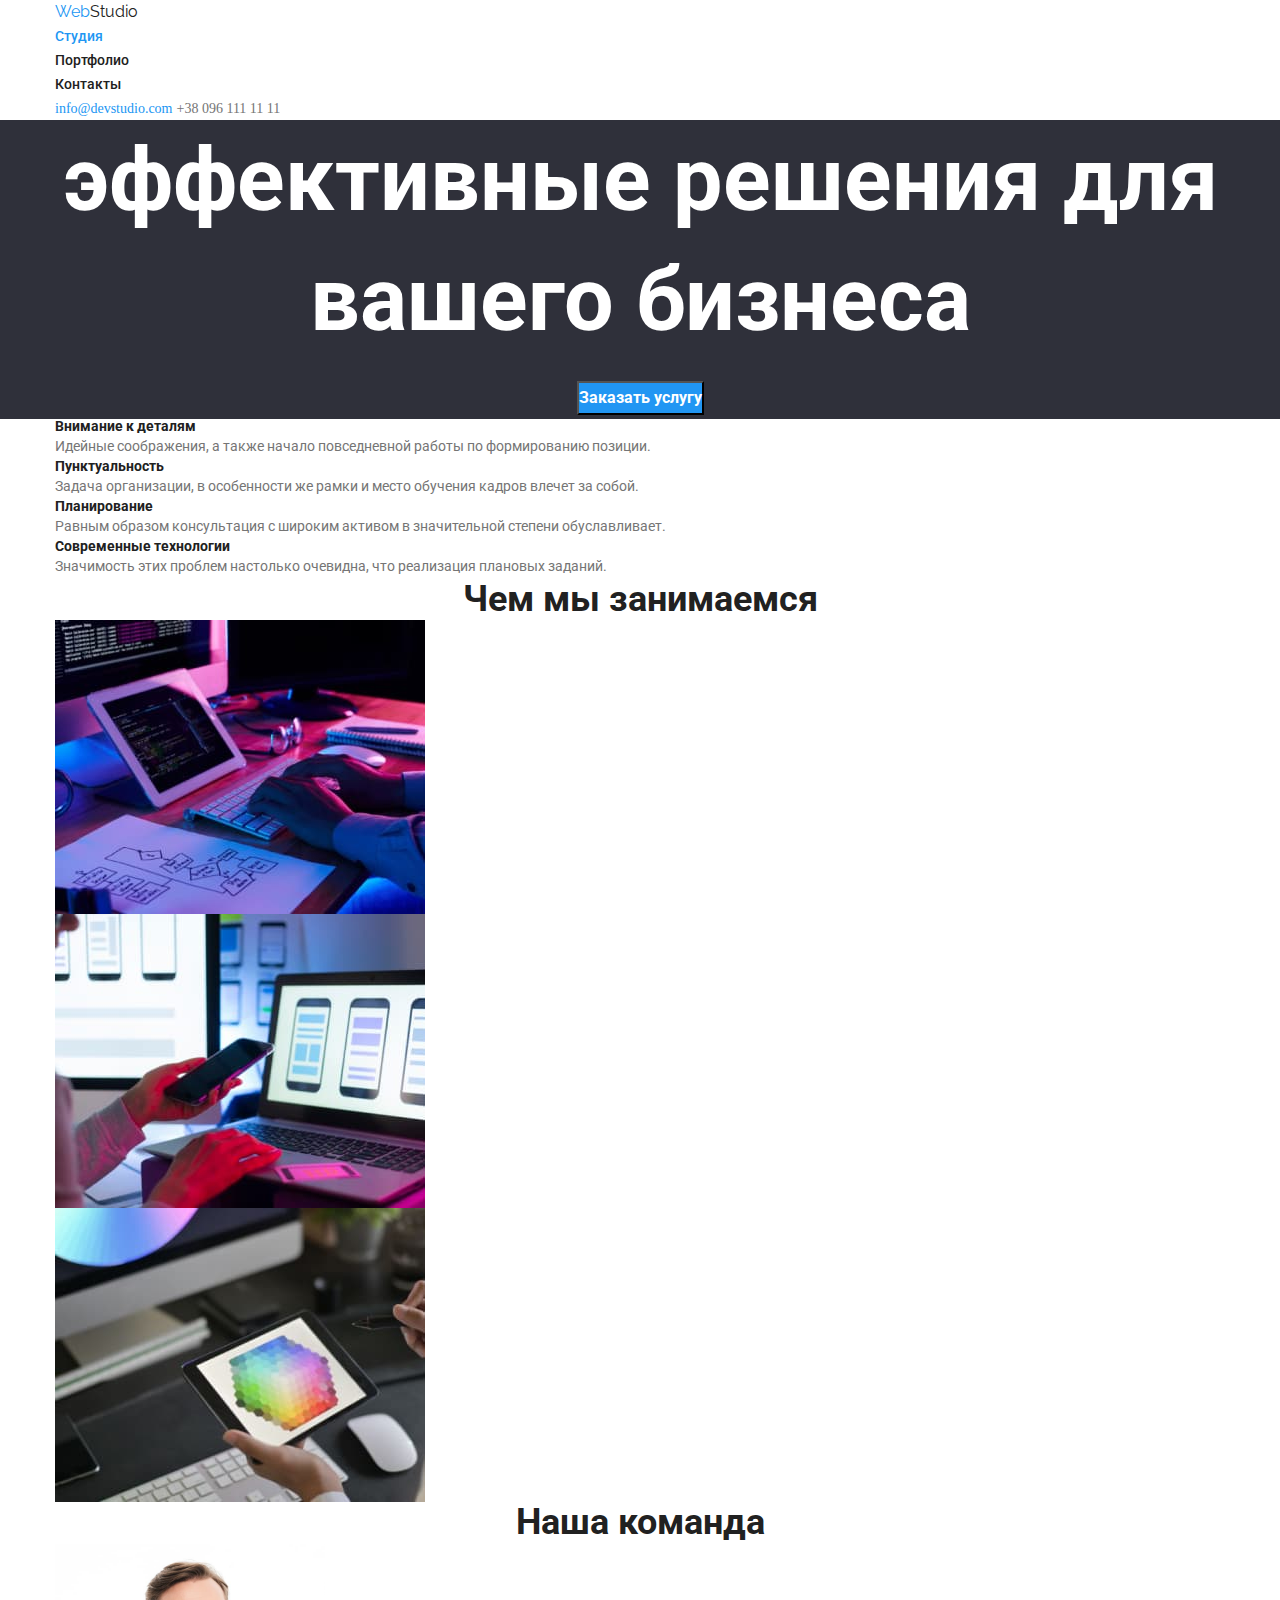
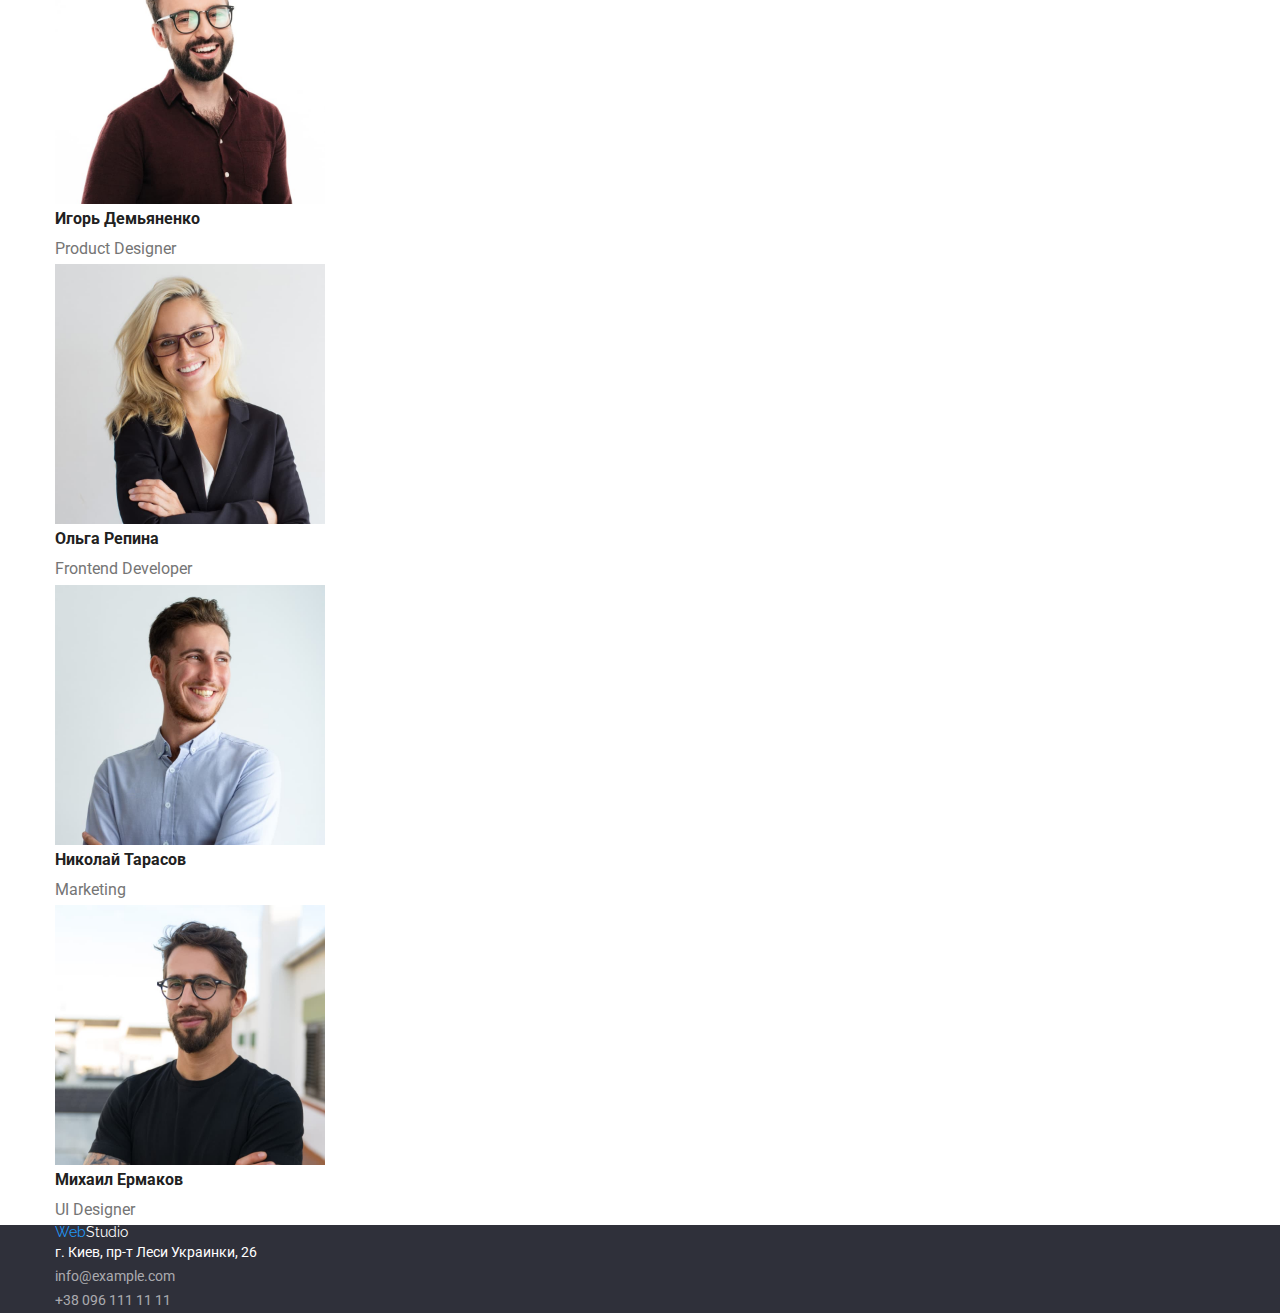
==== commit 59afe2ff: "Д.з. 2" ====
--- a/index.html
+++ b/index.html
@@ -6,12 +6,12 @@
         <meta name="viewport" content="width=device-width, initial-scale=1.0" />
         <title>Studio</title>
         <link rel="preconnect" href="https://fonts.googleapis.com" />
-        <link rel="preconnect" href=https://fonts.gstatic.com" crossorigin>
+        <link rel="preconnect" href=https://fonts.gstatic.com" crossorigin />
         <link
             href="https://fonts.googleapis.com/css2?family=Raleway:wght@700&family=Roboto:wght@400;500;700;900&display=swap"
             rel="stylesheet"
         />
-         <link rel="stylesheet" href="./css/recet.css" />
+        <link rel="stylesheet" href="./css/recet.css" />
         <link rel="stylesheet" href="./css/styles.css" />
     </head>
 
@@ -19,155 +19,178 @@
         <!-- Навигация -->
         <header class="page-header">
             <div class="container">
-            <nav class="page-nav">
-                <a class="logo link" href="./index.html" lang="en"
-                    >Web<span class="logo-studio link">Studio</span></a>
-                    
-                <ul class="menu list">
-                    <li class="menu-item">
-                        <a class="menu-link link current" href="./index.html">Студия</a>
-                    </li>
-                    <li class="menu-item">
-                        <a class="menu-link link" href="./portfolio.html">Портфолио</a>
-                    </li>
-                    <li class="menu-item">
-                        <a class="menu-link link" href="./index.html">Контакты</a>
-                    </li>
-                </ul>
+                <nav class="page-nav">
+                    <a class="logo" href="./index.html" lang="en"
+                        >Web<span class="logo-studio link">Studio</span></a
+                    >
 
-                <a class="contact-emeil-link current" href="meilto:info@devstudio.com">info@devstudio.com</a>
+                    <ul class="menu">
+                        <li class="menu-item">
+                            <a class="menu-link current" href="./index.html">Студия</a>
+                        </li>
+                        <li class="menu-item">
+                            <a class="menu-link" href="./portfolio.html">Портфолио</a>
+                        </li>
+                        <li class="menu-item">
+                            <a class="menu-link" href="./index.html">Контакты</a>
+                        </li>
+                    </ul>
+
+                    <a class="contact-emeil-link current" href="meilto:info@devstudio.com"
+                        >info@devstudio.com</a
+                    >
                     <!-- href="meilto:info@devstudio.com" -->
-                <a class="contact-phone-nomber-link link">+38 096 111 11 11</a>
+                    <a class="contact-phone-nomber-link">+38 096 111 11 11</a>
                     <!-- href="tel:+380961111111" -->
-            </nav>
+                </nav>
             </div>
         </header>
 
         <main>
             <!-- Шапка сайта -->
-
-             <section class="hero">
-                    <h1 class="hero-title">эффективные решения для вашего бизнеса</h1>
-                    <button class="btm" type="button">Заказать услугу</button>
+            <section class="hero">
+                <h1 class="hero-title">эффективные решения для вашего бизнеса</h1>
+                <button class="btm" type="button">Заказать услугу</button>
             </section>
 
-            <!-- Особенности -->
-            <section class="visually">
-                <h2 class="visually-hidden">преимущества</h2>
-                <ul class="visually list">
-                    <li>
-                        <h3 class="main-title">Внимание к деталям</h3>
-                        <p class="suptitle">
-                            Идейные соображения, а также начало повседневной работы по формированию
-                            позиции.
-                        </p>
-                    </li>
-                    <li>
-                        <h3 class="main-title">Пунктуальность</h3>
-                        <p class="suptitle">
-                            Задача организации, в особенности же рамки и место обучения кадров
-                            влечет за собой.
-                        </p>
-                    </li>
-                    <li>
-                        <h3 class="main-title">Планирование</h3>
-                        <p class="suptitle">
-                            Равным образом консультация с широким активом в значительной степени
-                            обуславливает.
-                        </p>
-                    </li>
-                    <li>
-                        <h3 class="main-title">Современные технологии</h3>
-                        <p class="suptitle">
-                            Значимость этих проблем настолько очевидна, что реализация плановых
-                            заданий.
-                        </p>
-                    </li>
-                </ul>  
-            </section>
-
-            <!-- Деятельность -->
-            <section class="activity">
-                <h2 class="activity-title">Чем мы занимаемся</h2>
-                <ul class="activity list">
-                    <li>
-                        <img class="activity-team" src="./images/job/box_1.jpg" alt="дело" width="370" height="294" />
-                    </li>
-                    <li>
-                        <img class="activity-team" src="./images/job/box_2.jpg" alt="дело" width="370" height="294" />
-                    </li>
-                    <li>
-                        <img class="activity-team" src="./images/job/box_3.jpg" alt="дело" width="370" height="294" />
-                    </li>
-                </ul>
-            </section>
-
-            <!-- Команда -->
-            <section class="proficional">
-                <h2 class="proficional-title">Наша команда</h2>
-                <ul class="proficional list">
-                    <li>
-                        <img
-                            src="./images/employees/1_Игорь_Демьяненко_Product_Designer.jpg"
-                            alt="сотрудник"
-                            width="270"
-                            height="260"
-                        />
-                        <h3 class="prof-title">Игорь Демьяненко</h3>
-                        <p class="proficional-team" lang="en">Product Designer</p>
-                    </li>
-                    <li>
-                        <img
-                            src="./images/employees/2_Ольга_Репина_Frontend_Developer.jpg"
-                            alt="сотрудник"
-                            width="270"
-                            height="260"
-                        />
-                        <h3 class="prof-title">Ольга Репина</h3>
-                        <p class="proficional-team" lang="en">Frontend Developer</p>
-                    </li>
-                    <li>
-                        <img 
-                            src="./images/employees/3_Николай_Тарасов_Marketing.jpg"
-                            alt="сотрудник"
-                            width="270"
-                            height="260"
-                        />
-                        <h3 class="prof-title">Николай Тарасов</h3>
-                        <p class="proficional-team" lang="en">Marketing</p>
-                    </li>
-                    <li>
-                        <img
-                            src="./images/employees/4_Михаил_Ермаков_UI_Designer.jpg"
-                            alt="сотрудник"
-                            width="270"
-                            height="260"
-                        />
-                        <h3 class="prof-title">Михаил Ермаков</h3>
-                        <p class="proficional-team" lang="en">UI Designer</p>
-                    </li>
-                </ul>
-            </section>
+            <div class="container">
+                <!-- Особенности -->
+                <section class="visually">
+                    <h2 class="visually-hidden">преимущества</h2>
+                    <ul class="visually list">
+                        <li>
+                            <h3 class="main-title">Внимание к деталям</h3>
+                            <p class="suptitle">
+                                Идейные соображения, а также начало повседневной работы по
+                                формированию позиции.
+                            </p>
+                        </li>
+                        <li>
+                            <h3 class="main-title">Пунктуальность</h3>
+                            <p class="suptitle">
+                                Задача организации, в особенности же рамки и место обучения кадров
+                                влечет за собой.
+                            </p>
+                        </li>
+                        <li>
+                            <h3 class="main-title">Планирование</h3>
+                            <p class="suptitle">
+                                Равным образом консультация с широким активом в значительной степени
+                                обуславливает.
+                            </p>
+                        </li>
+                        <li>
+                            <h3 class="main-title">Современные технологии</h3>
+                            <p class="suptitle">
+                                Значимость этих проблем настолько очевидна, что реализация плановых
+                                заданий.
+                            </p>
+                        </li>
+                    </ul>
+                </section>
+                <!-- Деятельность -->
+                <section class="activity">
+                    <h2 class="activity-title">Чем мы занимаемся</h2>
+                    <ul class="activity list">
+                        <li>
+                            <img
+                                class="activity-team"
+                                src="./images/job/box_1.jpg"
+                                alt="дело"
+                                width="370"
+                                height="294"
+                            />
+                        </li>
+                        <li>
+                            <img
+                                class="activity-team"
+                                src="./images/job/box_2.jpg"
+                                alt="дело"
+                                width="370"
+                                height="294"
+                            />
+                        </li>
+                        <li>
+                            <img
+                                class="activity-team"
+                                src="./images/job/box_3.jpg"
+                                alt="дело"
+                                width="370"
+                                height="294"
+                            />
+                        </li>
+                    </ul>
+                </section>
+                <!-- Команда -->
+                <section class="proficional">
+                    <h2 class="proficional-title">Наша команда</h2>
+                    <ul class="proficional-item list">
+                        <li>
+                            <img
+                                src="./images/employees/1_Игорь_Демьяненко_Product_Designer.jpg"
+                                alt="сотрудник"
+                                width="270"
+                                height="260"
+                            />
+                            <h3 class="prof-title">Игорь Демьяненко</h3>
+                            <p class="proficional-team" lang="en">Product Designer</p>
+                        </li>
+                        <li>
+                            <img
+                                src="./images/employees/2_Ольга_Репина_Frontend_Developer.jpg"
+                                alt="сотрудник"
+                                width="270"
+                                height="260"
+                            />
+                            <h3 class="prof-title">Ольга Репина</h3>
+                            <p class="proficional-team" lang="en">Frontend Developer</p>
+                        </li>
+                        <li>
+                            <img
+                                src="./images/employees/3_Николай_Тарасов_Marketing.jpg"
+                                alt="сотрудник"
+                                width="270"
+                                height="260"
+                            />
+                            <h3 class="prof-title">Николай Тарасов</h3>
+                            <p class="proficional-team" lang="en">Marketing</p>
+                        </li>
+                        <li>
+                            <img
+                                src="./images/employees/4_Михаил_Ермаков_UI_Designer.jpg"
+                                alt="сотрудник"
+                                width="270"
+                                height="260"
+                            />
+                            <h3 class="prof-title">Михаил Ермаков</h3>
+                            <p class="proficional-team" lang="en">UI Designer</p>
+                        </li>
+                    </ul>
+                </section>
             </div>
         </main>
         <!-- Адрес -->
         <footer>
             <address class="under list">
-                <a class="logo-foot link" href="./index.html" lang="en"
-                    >Web<span class="logo-studio-foot link">Studio</span></a>
-                <ul class="under-item">
-                    <li class="under-address">
-                    <a >г. Киев, пр-т Леси Украинки, 26</a>
-                    <!-- href="https://www.google.com/maps/place/бул.+Леси+Украинки,+26,+Киев,+02000/"
+                <div class="container">
+                    <a class="logo-foot link" href="./index.html" lang="en"
+                        >Web<span class="logo-studio-foot link">Studio</span></a
+                    >
+
+                    <ul class="under-item">
+                        <li class="under-address">
+                            <a>г. Киев, пр-т Леси Украинки, 26</a>
+                            <!-- href="https://www.google.com/maps/place/бул.+Леси+Украинки,+26,+Киев,+02000/"
               target="_blank" rel="noopener nofollow" -->
-                    </li>
-                    <li class="under-contact">
-                        <a class="under-emeil">info@example.com</a>
-                    </li>
-                    <li class="under-contact">
-                        <a class="under-phone-nomber">+38 096 111 11 11</a>
-                    </li>
-                </ul>
+                        </li>
+                        <li class="under-contact">
+                            <a class="under-emeil">info@example.com</a>
+                        </li>
+                        <li class="under-contact">
+                            <a class="under-phone-nomber">+38 096 111 11 11</a>
+                        </li>
+                    </ul>
+                </div>
             </address>
         </footer>
     </body>
--- a/css/recet.css
+++ b/css/recet.css
@@ -59,10 +59,10 @@
 /*
   9. Create a root stacking context
 */
-/* #root,
+#root,
 #__next {
     isolation: isolate;
-} */
+}
 a {
     text-decoration: none;
 }
--- a/css/styles.css
+++ b/css/styles.css
@@ -5,31 +5,29 @@
     --primary-color: #757575;
     --font: black;
     --primary-theme-dark: #2f303a;
-    --primary-theme-light: #e5e5e5;
+    --primary-theme-light: #eeeeee;
     --accent-color: #2196f3;
     --primary-bg-color: #fff;
     --primary-button-color: #f5f4fa;
 }
 
-.list {
+/* .list {
     list-style: none;
 }
 
 .link {
     text-decoration: none;
-}
+} */
 
 .body {
     font-family: var(--primary-font);
+    font-weight: 400;
     font-style: normal;
     font-size: 14px;
     line-height: 1.14;
     letter-spacing: 2%;
     background-color: var(--primary-bg-color);
-    color: var(--basic-color);
-}
-
-/* Навигация */
+}
 
 .container {
     width: 1200px;
@@ -50,6 +48,7 @@
 
 .menu-link,
 .menu-portfolio-link {
+    font-family: var(--primary-font);
     font-style: Medium;
     font-weight: 500;
     font-size: 14px;
@@ -66,17 +65,9 @@
 }
 
 .contact-emeil-link,
-.portfolio-contact {
-    font-weight: 122px;
-    font-size: 14px;
-    line-height: 1.14;
-    letter-spacing: 2%;
-    color: var(--primary-color);
-}
-
 .contact-phone-nomber-link,
 .portfolio-contact {
-    font-weight: 122px;
+    font-weight: 500;
     font-size: 14px;
     line-height: 1.14;
     letter-spacing: 2%;
@@ -104,21 +95,23 @@
     background-color: var(--primary-theme-dark);
 }
 
-.hero-title {
+.hero {
+    font-family: var(--primary-font);
+    font-style: Black;
     font-weight: 900;
     font-size: 44px;
     line-height: 1.36;
     text-align: center;
     letter-spacing: 6%;
-    text-transform: uppercase;
     color: var(--primary-bg-color);
 }
 
 .btm {
+    font-family: var(--primary-font);
+    font-style: Bold;
     font-weight: 700;
     font-size: 16px;
     line-height: 1.88;
-    display: flex;
     text-align: center;
     letter-spacing: 6%;
     background-color: var(--accent-color);
@@ -127,7 +120,9 @@
 
 /* Особенности */
 
-.visually-hidden {
+.visually-hidden,
+.button-hidden,
+.project-hidden {
     position: absolute;
     width: 1px;
     height: 1px;
@@ -140,16 +135,19 @@
 }
 
 .main-title {
-    font-style: Bold;
-    font-size: 14px;
-    line-height: 1.14;
-    letter-spacing: 3%;
-    text-transform: uppercase;
+    font-family: var(--primary-font);
+    font-style: Bold;
+    font-weight: 700;
+    font-size: 14px;
+    line-height: 1.14;
+    letter-spacing: 3%;
     color: var(--basic-color);
 }
 
 .suptitle {
-    font-style: 'Regular';
+    font-family: var(--primary-font);
+    font-style: 'Regular';
+    font-weight: 400;
     font-size: 14px;
     line-height: 1.71;
     letter-spacing: 3%;
@@ -161,17 +159,18 @@
 
 .activity-title,
 .proficional-title {
-    font-style: bold;
+    font-family: var(--primary-font);
+    font-style: Bold;
     font-size: 36px;
     line-height: 1.16;
     letter-spacing: 3%;
     text-align: center;
-    text-transform: uppercase;
     color: var(--basic-color);
 }
 
 .prof-title {
-    font-style: bold;
+    font-family: var(--primary-font);
+    font-style: Bold;
     font-size: 16px;
     line-height: 1.88;
     letter-spacing: 3%;
@@ -179,74 +178,82 @@
 }
 
 .proficional-team {
-    font-style: 'Regular';
-    font-size: 16px;
-    line-height: 1.88;
-    letter-spacing: 3%;
-    color: var(--primary-color);    
-}
-
-.container-middle {
-    background-color: ;
-}
+    font-family: var(--primary-font);
+    font-style: 'Regular';
+    font-size: 16px;
+    line-height: 1.88;
+    letter-spacing: 3%;
+    color: var(--primary-color);
+}
+
+/* Фильтер */
 
 .filter {
     background-color: var(--primary-theme-light);
-
-}
-.button-hidden {
-    position: absolute;
-    width: 1px;
-    height: 1px;
-    padding: 0;
-    margin: -1px;
-    overflow: hidden;
-    clip: rect(0, 0, 0, 0);
-    white-space: nowrap;
-    border: 0;
-}
+}
+
 .modal-btm {
-    font-size: 16px;
-    line-height: 26px;
-    line-height: 139%;
+    font-family: var(--primary-font);
+    font-style: 'Medium';
+    font-size: 16px;
+    line-height: 1.63;
     align-items: center;
-    vertical-align: Top;
-    letter-spacing: 3%;
-    effect style: shadow-middle;
-    effect: drop-shadow;
-    radius: 2px;
-    offset: 0px, 2px;
-    border: none;
-    color: rgba(0, 0, 0, 0.12);
+    letter-spacing: 3%;
+    color: var(--basic-color);
+}
+
+.main-btm {
+    background-color: var(--accent-color);
 }
 
 .modal-btn:hover,
 .modal-btn:focus {
     background-color: var(--accent-color);
+    color: var(--primary-bg-color);
+}
+.project-title {
+    font-family: var(--primary-font);
+    font-style: Bold;
+    font-weight: 700;
+    font-size: 18px;
+    line-height: 2;
+    letter-spacing: 6%;
+    color: var(--basic-color);
+}
+.contant {
+    font-family: var(--primary-font);
+    font-style: 'Regular';
+    font-weight: 400;
+    font-size: 16px;
+    line-height: 1.88;
+    letter-spacing: 3%;
+    color: var(--primary-color);
 }
 
 /* Футер */
 
-.under {    
-    font-family: var(--primary-font);
+.under {
+    font-family: var(--primary-font);
+    font-weight: 400;
     font-style: normal;
-    font-size: 26px;
-    line-height: 1.19;
-    letter-spacing: 2%;
-    background-color: var(--primary-theme-dark)
+    font-size: 14px;
+    line-height: 1.14;
+    letter-spacing: 2%;
+    background-color: var(--primary-theme-dark);
 }
 
 .logo-foot {
-font-family: var(--secondary-font);
-color: var(--accent-color);
+    font-family: var(--secondary-font);
+    color: var(--accent-color);
 }
 
 .logo-studio-foot {
-font-family: var(--secondary-font);
-color: var(--primary-bg-color);
+    font-family: var(--secondary-font);
+    color: var(--primary-bg-color);
 }
 
 .under-address {
+    font-family: var(--primary-font);
     font-style: 'Regular';
     font-size: 14px;
     line-height: 1.71;
@@ -255,22 +262,10 @@
 }
 
 .under-contact {
+    font-family: var(--primary-font);
+    font-style: 'Regular';
     font-size: 14px;
     line-height: 1.71;
     letter-spacing: 3%;
     color: rgba(255, 255, 255, 0.6);
-;
-}
-
-/* .element {
-  margin-right: auto;
-  margin-left: auto;
-  border-top: 1px solid #eee;
-  border-bottom: 1px solid #eee;
-}
-
-// With logical properties
-.element {
-  margin-inline: auto;
-  border-block: 1px solid #eee;
-} */+}
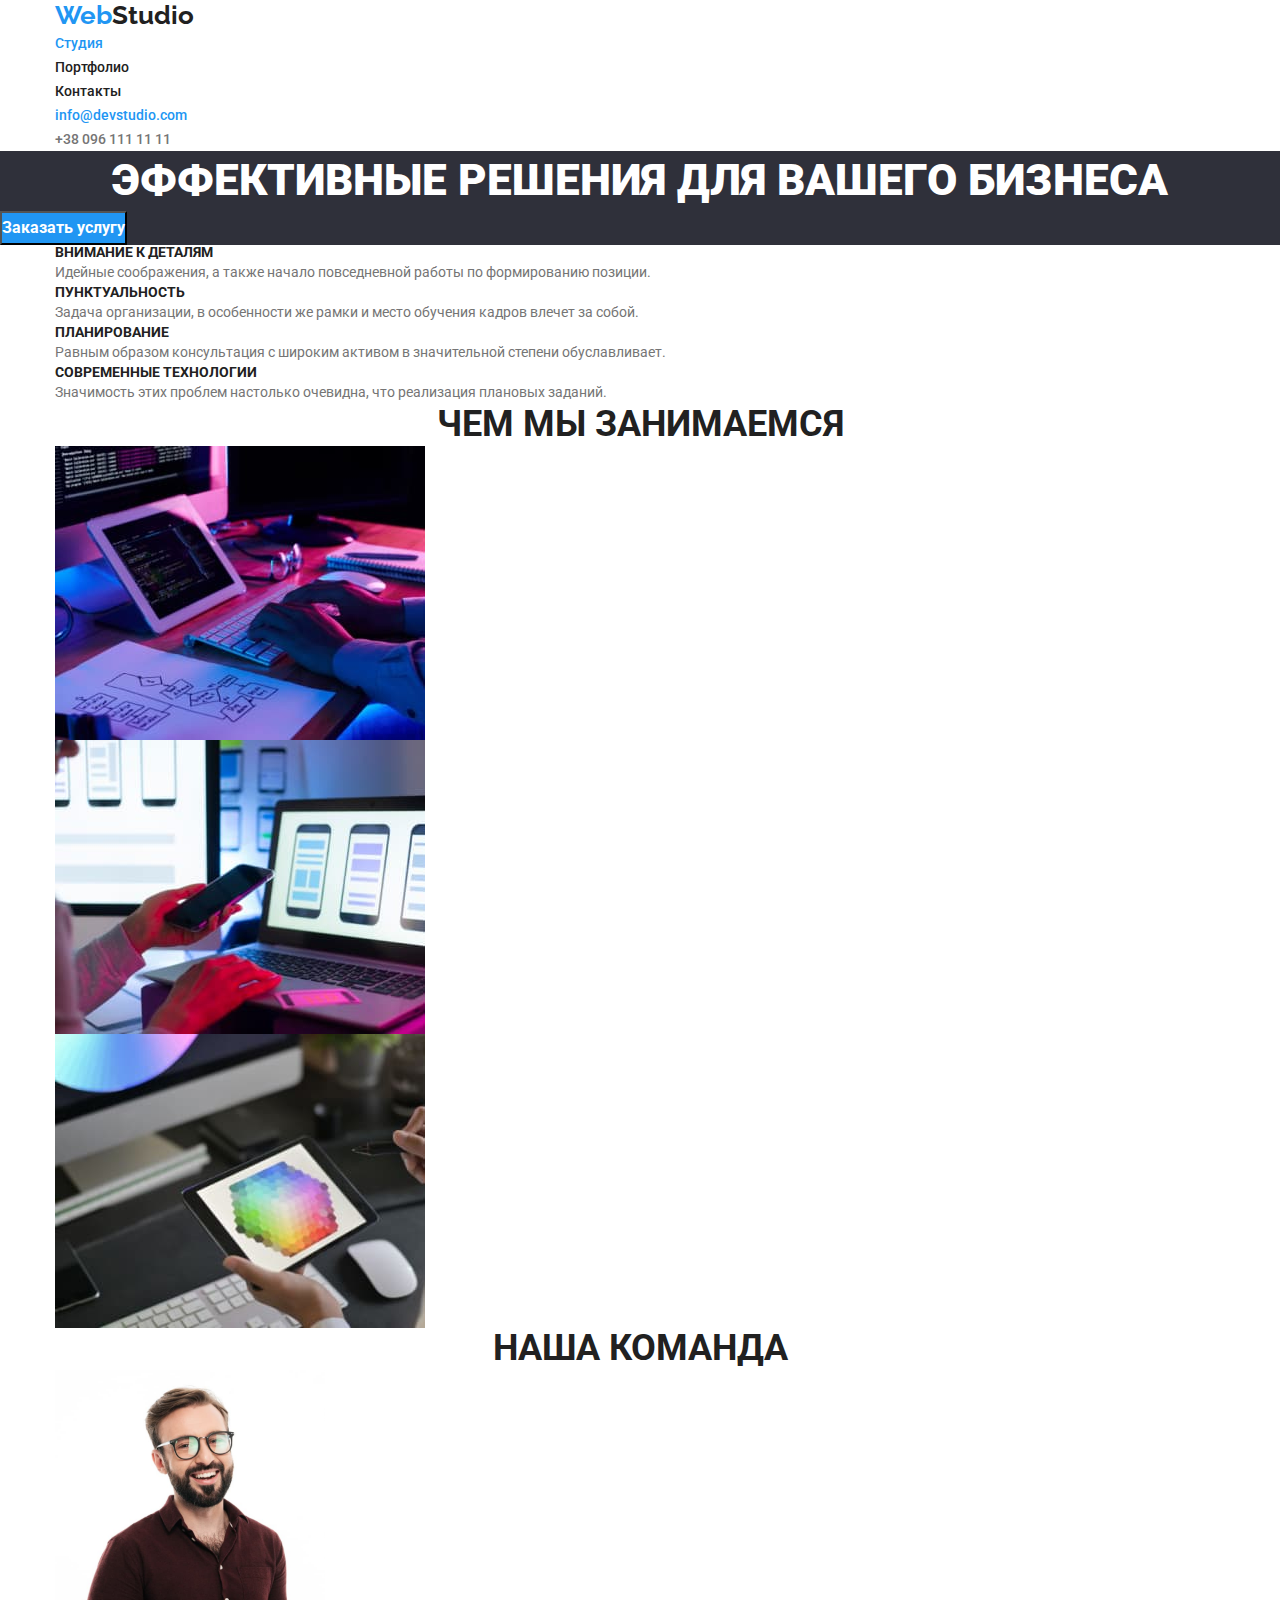
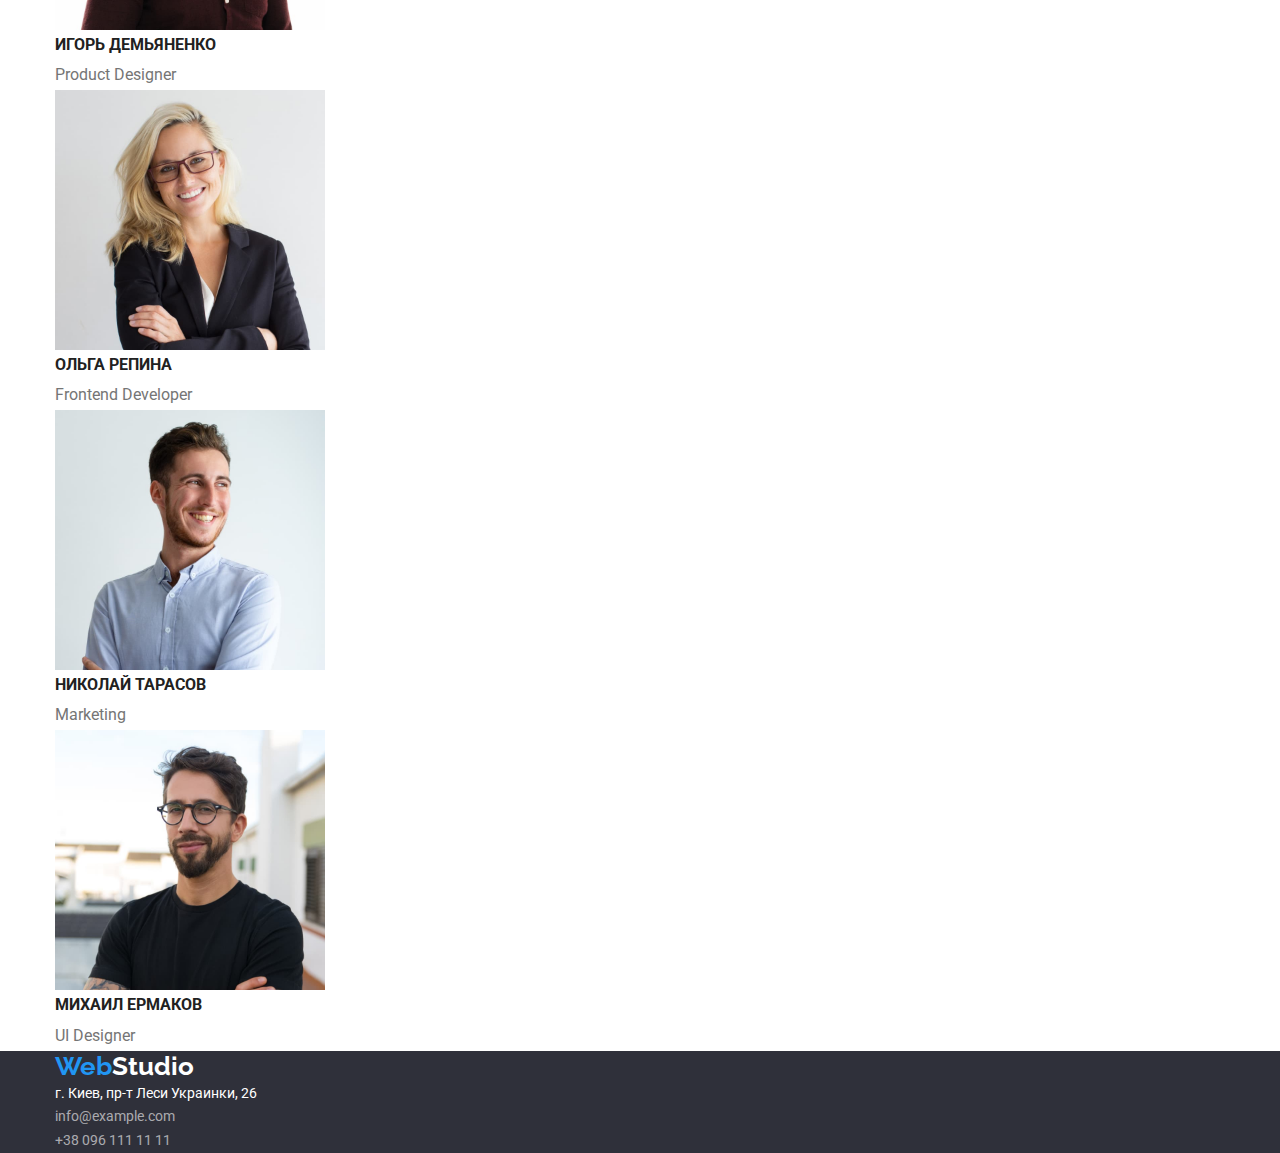
==== commit f27722b7: "Доработка Д.з. 2" ====
--- a/index.html
+++ b/index.html
@@ -19,7 +19,7 @@
         <!-- Навигация -->
         <header class="page-header">
             <div class="container">
-                <nav class="page-nav">
+                <nav class="page-nav list">
                     <a class="logo" href="./index.html" lang="en"
                         >Web<span class="logo-studio link">Studio</span></a
                     >
@@ -36,21 +36,25 @@
                         </li>
                     </ul>
 
-                    <a class="contact-emeil-link current" href="meilto:info@devstudio.com"
-                        >info@devstudio.com</a
-                    >
-                    <!-- href="meilto:info@devstudio.com" -->
-                    <a class="contact-phone-nomber-link">+38 096 111 11 11</a>
-                    <!-- href="tel:+380961111111" -->
+                    <ul class="menu-contact list">
+                        <li>
+                            <a class="contact-emeil-link current" href="meilto:info@devstudio.com"
+                                >info@devstudio.com</a
+                            >
+                        </li>
+                        <!-- href="meilto:info@devstudio.com" -->
+                        <li><a class="contact-phone-nomber-link">+38 096 111 11 11</a></li>
+                        <!-- href="tel:+380961111111" -->
+                    </ul>
                 </nav>
             </div>
         </header>
 
         <main>
             <!-- Шапка сайта -->
-            <section class="hero">
+            <section class="hero link">
                 <h1 class="hero-title">эффективные решения для вашего бизнеса</h1>
-                <button class="btm" type="button">Заказать услугу</button>
+                <button class="btn" type="button">Заказать услугу</button>
             </section>
 
             <div class="container">
@@ -171,12 +175,11 @@
         </main>
         <!-- Адрес -->
         <footer>
-            <address class="under list">
+            <address class="under">
                 <div class="container">
                     <a class="logo-foot link" href="./index.html" lang="en"
                         >Web<span class="logo-studio-foot link">Studio</span></a
                     >
-
                     <ul class="under-item">
                         <li class="under-address">
                             <a>г. Киев, пр-т Леси Украинки, 26</a>
--- a/css/styles.css
+++ b/css/styles.css
@@ -11,18 +11,17 @@
     --primary-button-color: #f5f4fa;
 }
 
-/* .list {
+.list {
     list-style: none;
 }
 
 .link {
     text-decoration: none;
-} */
+}
 
 .body {
     font-family: var(--primary-font);
     font-weight: 400;
-    font-style: normal;
     font-size: 14px;
     line-height: 1.14;
     letter-spacing: 2%;
@@ -38,18 +37,25 @@
 
 .logo {
     font-family: var(--secondary-font);
+    font-weight: 700;
+    font-size: 26px;
+    line-height: 1.19;
+    letter-spacing: 3%;
     color: var(--accent-color);
 }
 
 .logo-studio {
     font-family: var(--secondary-font);
+    font-weight: 700;
+    font-size: 26px;
+    line-height: 1.19;
+    letter-spacing: 3%;
     color: var(--basic-color);
 }
 
 .menu-link,
 .menu-portfolio-link {
     font-family: var(--primary-font);
-    font-style: Medium;
     font-weight: 500;
     font-size: 14px;
     line-height: 1.14;
@@ -67,6 +73,7 @@
 .contact-emeil-link,
 .contact-phone-nomber-link,
 .portfolio-contact {
+    font-family: var(--primary-font);
     font-weight: 500;
     font-size: 14px;
     line-height: 1.14;
@@ -95,25 +102,32 @@
     background-color: var(--primary-theme-dark);
 }
 
-.hero {
-    font-family: var(--primary-font);
-    font-style: Black;
+.hero-title {
+    font-family: var(--primary-font);
     font-weight: 900;
     font-size: 44px;
     line-height: 1.36;
     text-align: center;
     letter-spacing: 6%;
-    color: var(--primary-bg-color);
-}
-
-.btm {
-    font-family: var(--primary-font);
-    font-style: Bold;
-    font-weight: 700;
-    font-size: 16px;
-    line-height: 1.88;
+    text-transform: uppercase;
+    color: var(--primary-bg-color);
+}
+
+.btn {
+    font-family: var(--primary-font);
+    font-weight: 700;
+    font-size: 16px;
+    line-height: 1.88;
+    display: flex;
     text-align: center;
     letter-spacing: 6%;
+    cursor: pointer;
+    background-color: var(--accent-color);
+    color: var(--primary-bg-color);
+}
+
+.btn:hover,
+.btn:focus {
     background-color: var(--accent-color);
     color: var(--primary-bg-color);
 }
@@ -136,17 +150,16 @@
 
 .main-title {
     font-family: var(--primary-font);
-    font-style: Bold;
-    font-weight: 700;
-    font-size: 14px;
-    line-height: 1.14;
-    letter-spacing: 3%;
+    font-weight: 700;
+    font-size: 14px;
+    line-height: 1.14;
+    letter-spacing: 3%;
+    text-transform: uppercase;
     color: var(--basic-color);
 }
 
 .suptitle {
     font-family: var(--primary-font);
-    font-style: 'Regular';
     font-weight: 400;
     font-size: 14px;
     line-height: 1.71;
@@ -160,26 +173,27 @@
 .activity-title,
 .proficional-title {
     font-family: var(--primary-font);
-    font-style: Bold;
+    font-weight: 700;
     font-size: 36px;
     line-height: 1.16;
     letter-spacing: 3%;
     text-align: center;
+    text-transform: uppercase;
     color: var(--basic-color);
 }
 
 .prof-title {
     font-family: var(--primary-font);
-    font-style: Bold;
-    font-size: 16px;
-    line-height: 1.88;
-    letter-spacing: 3%;
+    font-weight: 700;
+    font-size: 16px;
+    line-height: 1.88;
+    letter-spacing: 3%;
+    text-transform: uppercase;
     color: var(--basic-color);
 }
 
 .proficional-team {
     font-family: var(--primary-font);
-    font-style: 'Regular';
     font-size: 16px;
     line-height: 1.88;
     letter-spacing: 3%;
@@ -188,22 +202,21 @@
 
 /* Фильтер */
 
-.filter {
-    background-color: var(--primary-theme-light);
-}
-
-.modal-btm {
-    font-family: var(--primary-font);
-    font-style: 'Medium';
+.filter-button {
+    font-family: var(--primary-font);
+    font-weight: 500;
     font-size: 16px;
     line-height: 1.63;
-    align-items: center;
-    letter-spacing: 3%;
+    letter-spacing: 3%;
+    text-align: center;
+    display: flex;
+    cursor: pointer;
     color: var(--basic-color);
 }
 
 .main-btm {
     background-color: var(--accent-color);
+    color: var(--primary-bg-color);
 }
 
 .modal-btn:hover,
@@ -213,16 +226,15 @@
 }
 .project-title {
     font-family: var(--primary-font);
-    font-style: Bold;
     font-weight: 700;
     font-size: 18px;
     line-height: 2;
     letter-spacing: 6%;
+    text-transform: uppercase;
     color: var(--basic-color);
 }
 .contant {
     font-family: var(--primary-font);
-    font-style: 'Regular';
     font-weight: 400;
     font-size: 16px;
     line-height: 1.88;
@@ -244,17 +256,25 @@
 
 .logo-foot {
     font-family: var(--secondary-font);
+    font-weight: 700;
+    font-size: 26px;
+    line-height: 1.19;
+    letter-spacing: 3%;
     color: var(--accent-color);
 }
 
 .logo-studio-foot {
     font-family: var(--secondary-font);
+    font-weight: 700;
+    font-size: 26px;
+    line-height: 1.19;
+    letter-spacing: 3%;
     color: var(--primary-bg-color);
 }
 
 .under-address {
     font-family: var(--primary-font);
-    font-style: 'Regular';
+    font-weight: 400;
     font-size: 14px;
     line-height: 1.71;
     letter-spacing: 3%;
@@ -263,7 +283,7 @@
 
 .under-contact {
     font-family: var(--primary-font);
-    font-style: 'Regular';
+    font-weight: 400;
     font-size: 14px;
     line-height: 1.71;
     letter-spacing: 3%;
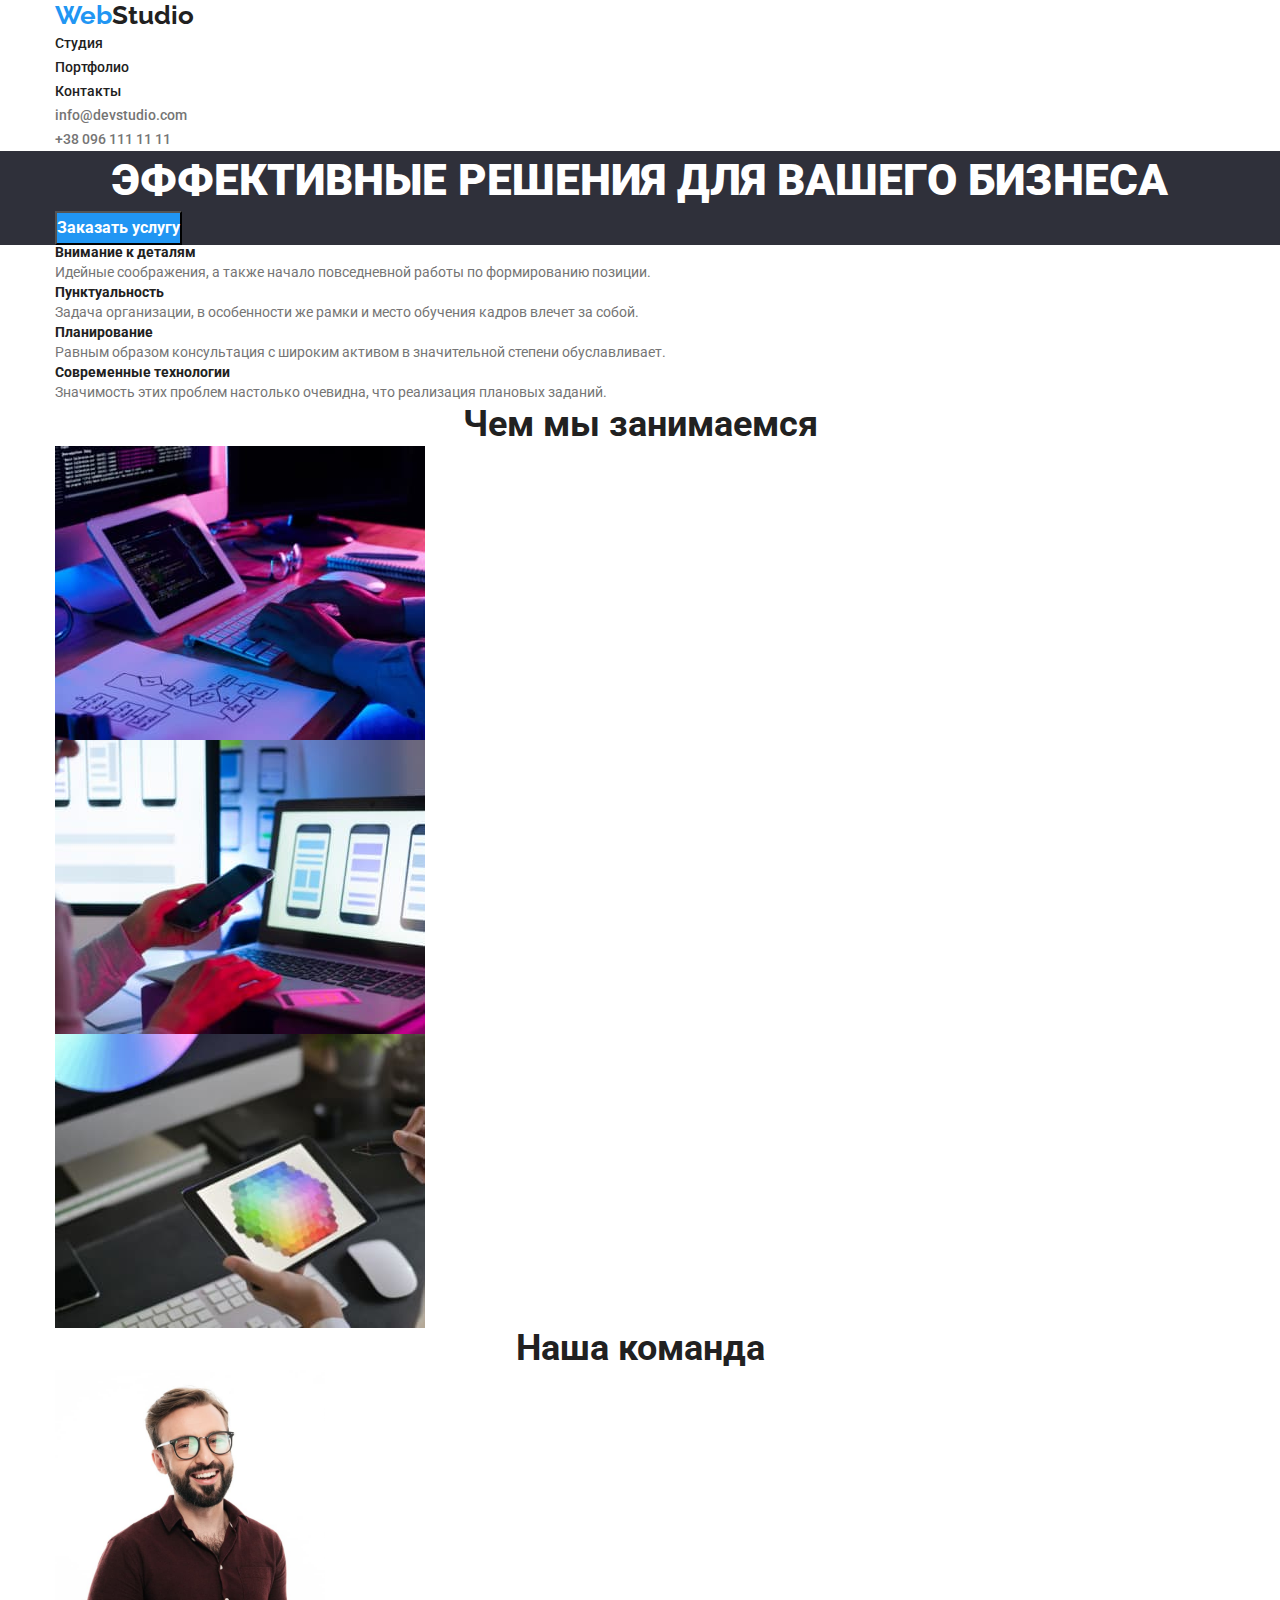
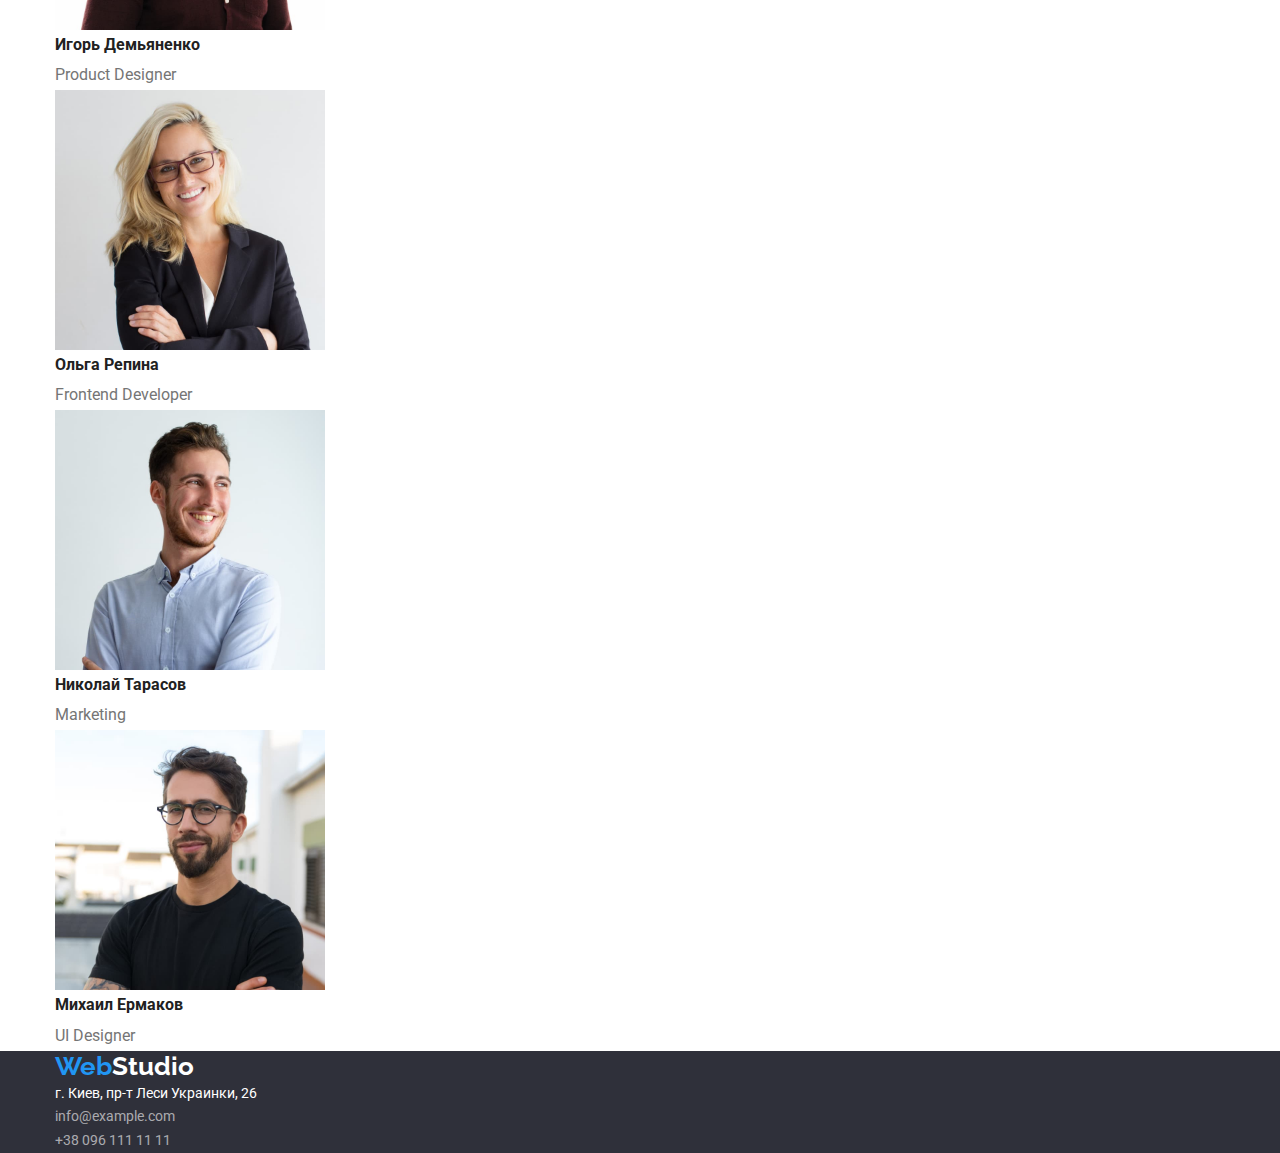
==== commit 6f321e2d: "Ховер кнопки, css изменения Д.з.2" ====
--- a/index.html
+++ b/index.html
@@ -1,200 +1,165 @@
 <!DOCTYPE html>
 <html lang="ru">
-    <head>
-        <meta charset="UTF-8" />
-        <meta http-equiv="X-UA-Compatible" content="IE=edge" />
-        <meta name="viewport" content="width=device-width, initial-scale=1.0" />
-        <title>Studio</title>
-        <link rel="preconnect" href="https://fonts.googleapis.com" />
-        <link rel="preconnect" href=https://fonts.gstatic.com" crossorigin />
-        <link
-            href="https://fonts.googleapis.com/css2?family=Raleway:wght@700&family=Roboto:wght@400;500;700;900&display=swap"
-            rel="stylesheet"
-        />
-        <link rel="stylesheet" href="./css/recet.css" />
-        <link rel="stylesheet" href="./css/styles.css" />
-    </head>
 
-    <body>
-        <!-- Навигация -->
-        <header class="page-header">
+<head>
+    <meta charset="UTF-8" />
+    <meta http-equiv="X-UA-Compatible" content="IE=edge" />
+    <meta name="viewport" content="width=device-width, initial-scale=1.0" />
+    <title>Studio</title>
+    <link rel="preconnect" href="https://fonts.googleapis.com" />
+    <link rel="preconnect" href="https://fonts.gstatic.com" crossorigin />
+    <link
+        href="https://fonts.googleapis.com/css2?family=Raleway:wght@700&family=Roboto:wght@400;500;700;900&display=swap"
+        rel="stylesheet" />
+    <link rel="stylesheet" href="./css/recet.css" />
+    <link rel="stylesheet" href="./css/styles.css" />
+</head>
+
+<body>
+    <!-- Навигация -->
+    <header class="page-header">
+        <div class="container">
+            <nav class="page-nav list">
+                <a class="logo" href="./index.html" lang="en">Web<span class="logo-studio link">Studio</span></a>
+
+                <ul class="menu">
+                    <li class="menu-item">
+                        <a class="menu-link current" href="./index.html">Студия</a>
+                    </li>
+                    <li class="menu-item">
+                        <a class="menu-link" href="./portfolio.html">Портфолио</a>
+                    </li>
+                    <li class="menu-item">
+                        <a class="menu-link" href="./index.html">Контакты</a>
+                    </li>
+                </ul>
+
+                <ul class="menu-contact list">
+                    <li>
+                        <a class="contact-emeil-link current" href="meilto:info@devstudio.com">info@devstudio.com</a>
+                    </li>
+                    <!-- href="meilto:info@devstudio.com" -->
+                    <li><a class="contact-phone-nomber-link">+38 096 111 11 11</a></li>
+                    <!-- href="tel:+380961111111" -->
+                </ul>
+            </nav>
+        </div>
+    </header>
+
+    <main>
+        <!-- Шапка сайта -->
+        <section class="hero">
+            <div class="container list">
+                <h1 class="hero-title">эффективные решения
+                    для вашего бизнеса</h1>
+                <button class="button-hero change" type="button">Заказать услугу</button>
+            </div>
+        </section>
+
+        <div class="container">
+            <!-- Особенности -->
+            <section class="visually">
+                <h2 class="visually-hidden">преимущества</h2>
+                <ul class="visually list">
+                    <li>
+                        <h3 class="main-title">Внимание к деталям</h3>
+                        <p class="suptitle">
+                            Идейные соображения, а также начало повседневной работы по
+                            формированию позиции.
+                        </p>
+                    </li>
+                    <li>
+                        <h3 class="main-title">Пунктуальность</h3>
+                        <p class="suptitle">
+                            Задача организации, в особенности же рамки и место обучения кадров
+                            влечет за собой.
+                        </p>
+                    </li>
+                    <li>
+                        <h3 class="main-title">Планирование</h3>
+                        <p class="suptitle">
+                            Равным образом консультация с широким активом в значительной степени
+                            обуславливает.
+                        </p>
+                    </li>
+                    <li>
+                        <h3 class="main-title">Современные технологии</h3>
+                        <p class="suptitle">
+                            Значимость этих проблем настолько очевидна, что реализация плановых
+                            заданий.
+                        </p>
+                    </li>
+                </ul>
+            </section>
+            <!-- Деятельность -->
+            <section class="activity">
+                <h2 class="activity-title">Чем мы занимаемся</h2>
+                <ul class="activity list">
+                    <li>
+                        <img class="activity-team" src="./images/job/box_1.jpg" alt="дело" width="370" height="294" />
+                    </li>
+                    <li>
+                        <img class="activity-team" src="./images/job/box_2.jpg" alt="дело" width="370" height="294" />
+                    </li>
+                    <li>
+                        <img class="activity-team" src="./images/job/box_3.jpg" alt="дело" width="370" height="294" />
+                    </li>
+                </ul>
+            </section>
+            <!-- Команда -->
+            <section class="proficional">
+                <h2 class="proficional-title">Наша команда</h2>
+                <ul class="proficional-item list">
+                    <li>
+                        <img src="./images/employees/1_Игорь_Демьяненко_Product_Designer.jpg" alt="сотрудник"
+                            width="270" height="260" />
+                        <h3 class="prof-title">Игорь Демьяненко</h3>
+                        <p class="proficional-team" lang="en">Product Designer</p>
+                    </li>
+                    <li>
+                        <img src="./images/employees/2_Ольга_Репина_Frontend_Developer.jpg" alt="сотрудник" width="270"
+                            height="260" />
+                        <h3 class="prof-title">Ольга Репина</h3>
+                        <p class="proficional-team" lang="en">Frontend Developer</p>
+                    </li>
+                    <li>
+                        <img src="./images/employees/3_Николай_Тарасов_Marketing.jpg" alt="сотрудник" width="270"
+                            height="260" />
+                        <h3 class="prof-title">Николай Тарасов</h3>
+                        <p class="proficional-team" lang="en">Marketing</p>
+                    </li>
+                    <li>
+                        <img src="./images/employees/4_Михаил_Ермаков_UI_Designer.jpg" alt="сотрудник" width="270"
+                            height="260" />
+                        <h3 class="prof-title">Михаил Ермаков</h3>
+                        <p class="proficional-team" lang="en">UI Designer</p>
+                    </li>
+                </ul>
+            </section>
+        </div>
+    </main>
+    <!-- Адрес -->
+    <footer>
+        <address class="under">
             <div class="container">
-                <nav class="page-nav list">
-                    <a class="logo" href="./index.html" lang="en"
-                        >Web<span class="logo-studio link">Studio</span></a
-                    >
+                <a class="logo-foot link" href="./index.html" lang="en">Web<span
+                        class="logo-studio-foot link">Studio</span></a>
+                <ul class="under-item">
+                    <li class="under-address">
+                        <a>г. Киев, пр-т Леси Украинки, 26</a>
+                        <!-- href="https://www.google.com/maps/place/бул.+Леси+Украинки,+26,+Киев,+02000/"
+              target="_blank" rel="noopener nofollow" -->
+                    </li>
+                    <li class="under-contact">
+                        <a class="under-emeil">info@example.com</a>
+                    </li>
+                    <li class="under-contact">
+                        <a class="under-phone-nomber">+38 096 111 11 11</a>
+                    </li>
+                </ul>
+            </div>
+        </address>
+    </footer>
+</body>
 
-                    <ul class="menu">
-                        <li class="menu-item">
-                            <a class="menu-link current" href="./index.html">Студия</a>
-                        </li>
-                        <li class="menu-item">
-                            <a class="menu-link" href="./portfolio.html">Портфолио</a>
-                        </li>
-                        <li class="menu-item">
-                            <a class="menu-link" href="./index.html">Контакты</a>
-                        </li>
-                    </ul>
-
-                    <ul class="menu-contact list">
-                        <li>
-                            <a class="contact-emeil-link current" href="meilto:info@devstudio.com"
-                                >info@devstudio.com</a
-                            >
-                        </li>
-                        <!-- href="meilto:info@devstudio.com" -->
-                        <li><a class="contact-phone-nomber-link">+38 096 111 11 11</a></li>
-                        <!-- href="tel:+380961111111" -->
-                    </ul>
-                </nav>
-            </div>
-        </header>
-
-        <main>
-            <!-- Шапка сайта -->
-            <section class="hero link">
-                <h1 class="hero-title">эффективные решения для вашего бизнеса</h1>
-                <button class="btn" type="button">Заказать услугу</button>
-            </section>
-
-            <div class="container">
-                <!-- Особенности -->
-                <section class="visually">
-                    <h2 class="visually-hidden">преимущества</h2>
-                    <ul class="visually list">
-                        <li>
-                            <h3 class="main-title">Внимание к деталям</h3>
-                            <p class="suptitle">
-                                Идейные соображения, а также начало повседневной работы по
-                                формированию позиции.
-                            </p>
-                        </li>
-                        <li>
-                            <h3 class="main-title">Пунктуальность</h3>
-                            <p class="suptitle">
-                                Задача организации, в особенности же рамки и место обучения кадров
-                                влечет за собой.
-                            </p>
-                        </li>
-                        <li>
-                            <h3 class="main-title">Планирование</h3>
-                            <p class="suptitle">
-                                Равным образом консультация с широким активом в значительной степени
-                                обуславливает.
-                            </p>
-                        </li>
-                        <li>
-                            <h3 class="main-title">Современные технологии</h3>
-                            <p class="suptitle">
-                                Значимость этих проблем настолько очевидна, что реализация плановых
-                                заданий.
-                            </p>
-                        </li>
-                    </ul>
-                </section>
-                <!-- Деятельность -->
-                <section class="activity">
-                    <h2 class="activity-title">Чем мы занимаемся</h2>
-                    <ul class="activity list">
-                        <li>
-                            <img
-                                class="activity-team"
-                                src="./images/job/box_1.jpg"
-                                alt="дело"
-                                width="370"
-                                height="294"
-                            />
-                        </li>
-                        <li>
-                            <img
-                                class="activity-team"
-                                src="./images/job/box_2.jpg"
-                                alt="дело"
-                                width="370"
-                                height="294"
-                            />
-                        </li>
-                        <li>
-                            <img
-                                class="activity-team"
-                                src="./images/job/box_3.jpg"
-                                alt="дело"
-                                width="370"
-                                height="294"
-                            />
-                        </li>
-                    </ul>
-                </section>
-                <!-- Команда -->
-                <section class="proficional">
-                    <h2 class="proficional-title">Наша команда</h2>
-                    <ul class="proficional-item list">
-                        <li>
-                            <img
-                                src="./images/employees/1_Игорь_Демьяненко_Product_Designer.jpg"
-                                alt="сотрудник"
-                                width="270"
-                                height="260"
-                            />
-                            <h3 class="prof-title">Игорь Демьяненко</h3>
-                            <p class="proficional-team" lang="en">Product Designer</p>
-                        </li>
-                        <li>
-                            <img
-                                src="./images/employees/2_Ольга_Репина_Frontend_Developer.jpg"
-                                alt="сотрудник"
-                                width="270"
-                                height="260"
-                            />
-                            <h3 class="prof-title">Ольга Репина</h3>
-                            <p class="proficional-team" lang="en">Frontend Developer</p>
-                        </li>
-                        <li>
-                            <img
-                                src="./images/employees/3_Николай_Тарасов_Marketing.jpg"
-                                alt="сотрудник"
-                                width="270"
-                                height="260"
-                            />
-                            <h3 class="prof-title">Николай Тарасов</h3>
-                            <p class="proficional-team" lang="en">Marketing</p>
-                        </li>
-                        <li>
-                            <img
-                                src="./images/employees/4_Михаил_Ермаков_UI_Designer.jpg"
-                                alt="сотрудник"
-                                width="270"
-                                height="260"
-                            />
-                            <h3 class="prof-title">Михаил Ермаков</h3>
-                            <p class="proficional-team" lang="en">UI Designer</p>
-                        </li>
-                    </ul>
-                </section>
-            </div>
-        </main>
-        <!-- Адрес -->
-        <footer>
-            <address class="under">
-                <div class="container">
-                    <a class="logo-foot link" href="./index.html" lang="en"
-                        >Web<span class="logo-studio-foot link">Studio</span></a
-                    >
-                    <ul class="under-item">
-                        <li class="under-address">
-                            <a>г. Киев, пр-т Леси Украинки, 26</a>
-                            <!-- href="https://www.google.com/maps/place/бул.+Леси+Украинки,+26,+Киев,+02000/"
-              target="_blank" rel="noopener nofollow" -->
-                        </li>
-                        <li class="under-contact">
-                            <a class="under-emeil">info@example.com</a>
-                        </li>
-                        <li class="under-contact">
-                            <a class="under-phone-nomber">+38 096 111 11 11</a>
-                        </li>
-                    </ul>
-                </div>
-            </address>
-        </footer>
-    </body>
-</html>
+</html>--- a/css/styles.css
+++ b/css/styles.css
@@ -91,11 +91,6 @@
     color: var(--accent-color);
 }
 
-.current {
-    text-decoration: none;
-    color: var(--accent-color);
-}
-
 /* Шапка сайта */
 
 .hero {
@@ -113,7 +108,7 @@
     color: var(--primary-bg-color);
 }
 
-.btn {
+.button-hero {
     font-family: var(--primary-font);
     font-weight: 700;
     font-size: 16px;
@@ -122,14 +117,13 @@
     text-align: center;
     letter-spacing: 6%;
     cursor: pointer;
+}
+.change {
     background-color: var(--accent-color);
     color: var(--primary-bg-color);
 }
-
-.btn:hover,
-.btn:focus {
-    background-color: var(--accent-color);
-    color: var(--primary-bg-color);
+.button-hero:hover {
+    background-color: #188ce8;
 }
 
 /* Особенности */
@@ -154,7 +148,6 @@
     font-size: 14px;
     line-height: 1.14;
     letter-spacing: 3%;
-    text-transform: uppercase;
     color: var(--basic-color);
 }
 
@@ -178,7 +171,6 @@
     line-height: 1.16;
     letter-spacing: 3%;
     text-align: center;
-    text-transform: uppercase;
     color: var(--basic-color);
 }
 
@@ -188,7 +180,6 @@
     font-size: 16px;
     line-height: 1.88;
     letter-spacing: 3%;
-    text-transform: uppercase;
     color: var(--basic-color);
 }
 
@@ -230,7 +221,6 @@
     font-size: 18px;
     line-height: 2;
     letter-spacing: 6%;
-    text-transform: uppercase;
     color: var(--basic-color);
 }
 .contant {
@@ -238,7 +228,7 @@
     font-weight: 400;
     font-size: 16px;
     line-height: 1.88;
-    letter-spacing: 3%;
+    letter-spacing: 2%;
     color: var(--primary-color);
 }
 
